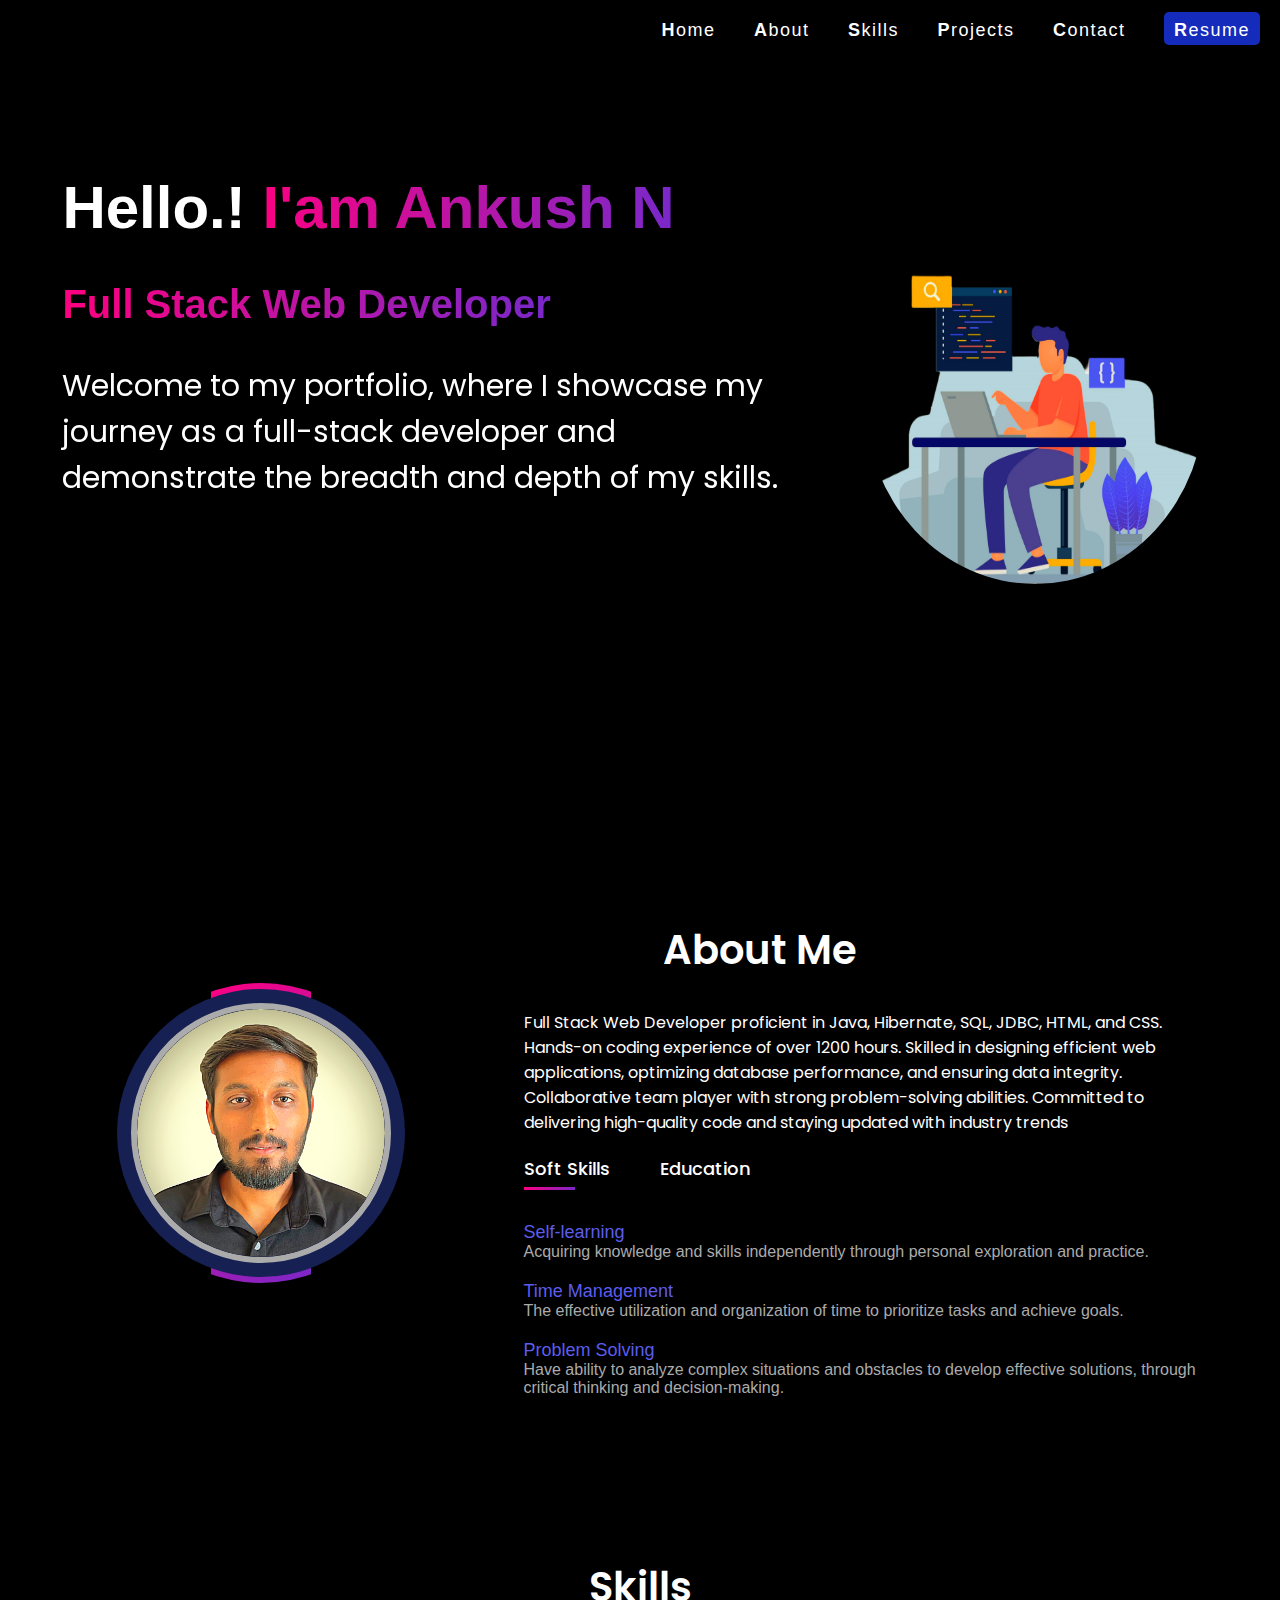
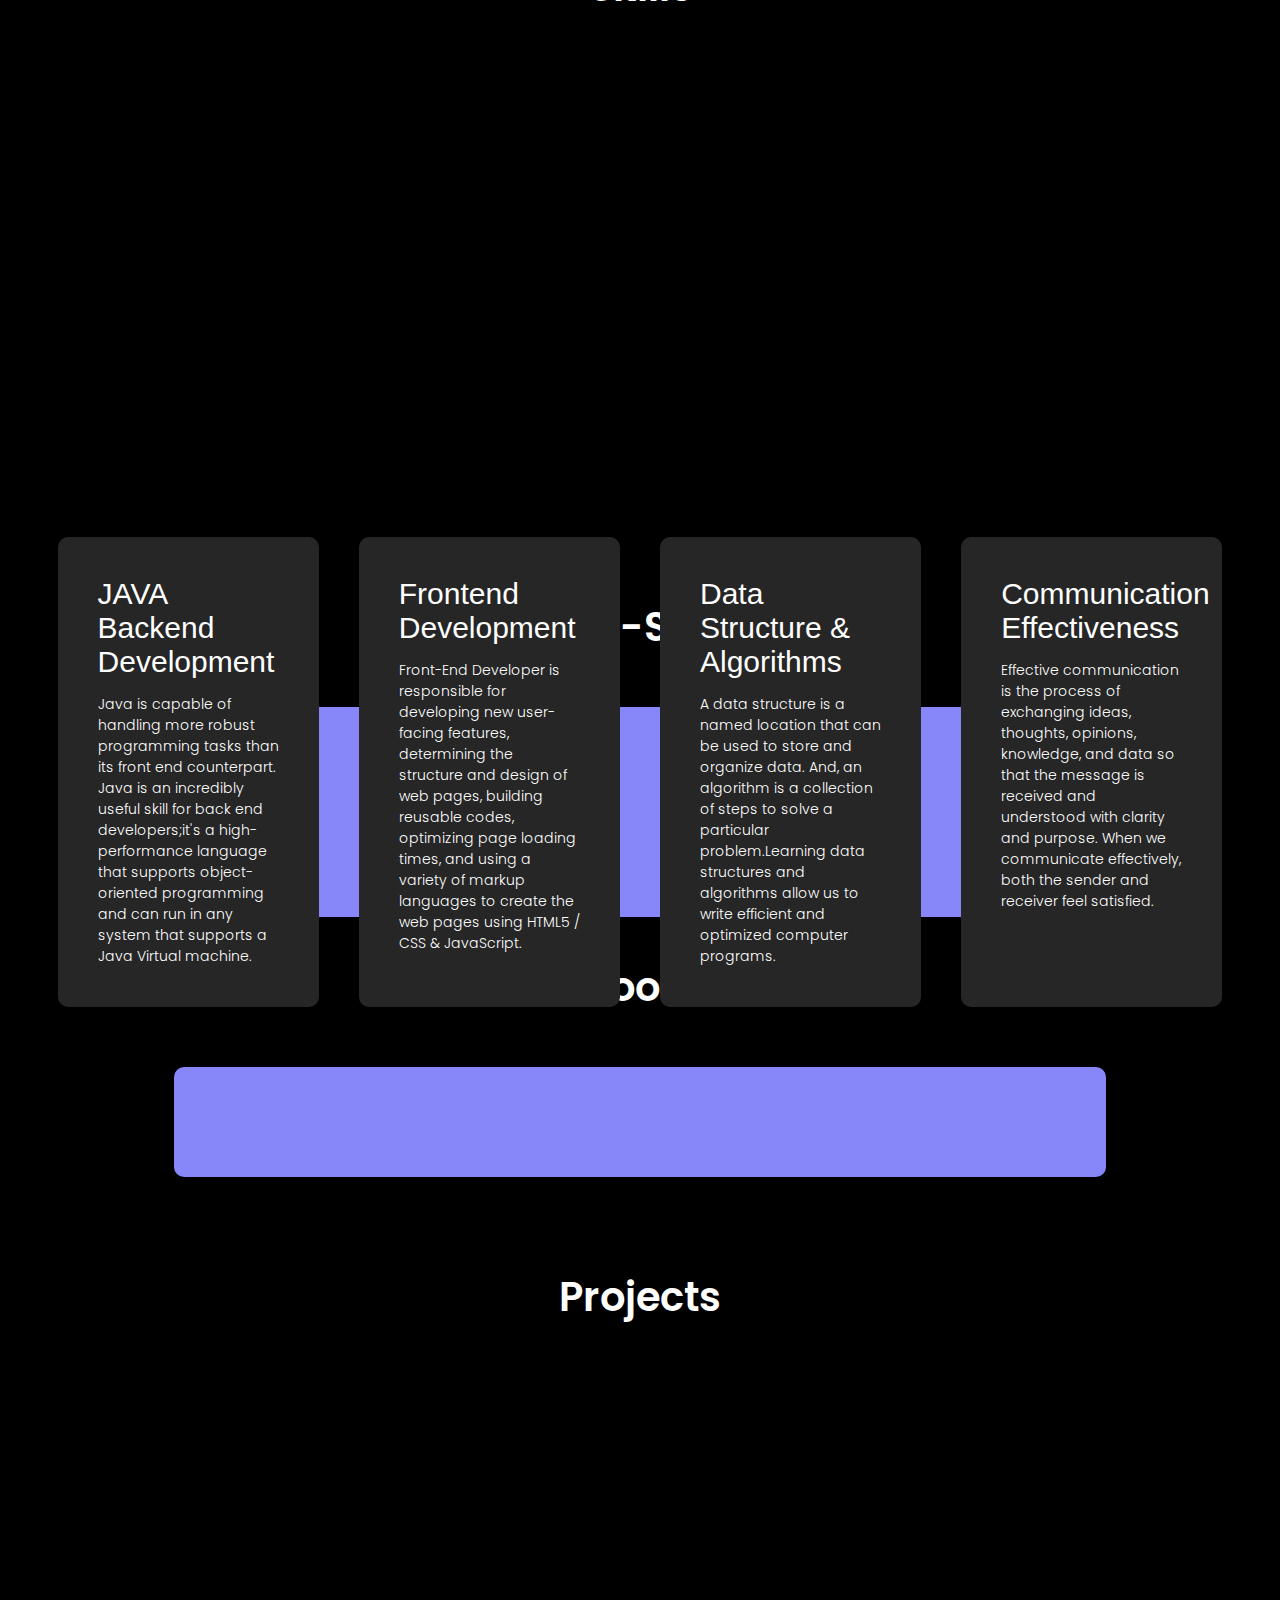
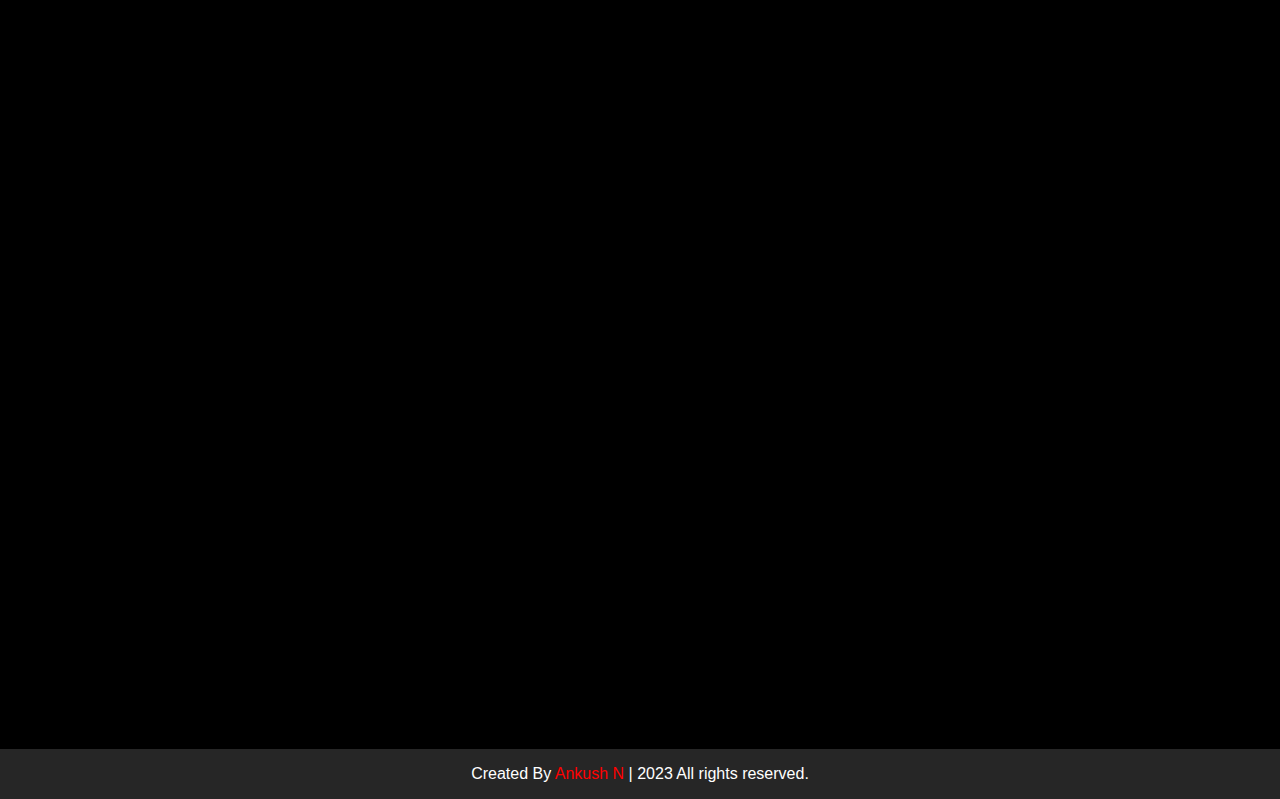
==== index.html @ 5909d205 "added some new projects" ====
<!DOCTYPE html>
<html lang="en">
  <head>
    <meta charset="UTF-8" />
    <meta http-equiv="X-UA-Compatible" content="IE=edge" />
    <meta name="viewport" content="width=device-width, initial-scale=1.0" />
    <link rel="stylesheet" href="index.css" />
    <link rel="stylesheet" href="https://unpkg.com/aos@next/dist/aos.css" />
    <link
      href="https://fonts.googleapis.com/css?family=Poppins"
      rel="stylesheet"
    />
    <link rel="icon" href="./images/portfolio-logo.jpeg" type="image/x-icon" />
    <link
      rel="stylesheet"
      href="https://cdnjs.cloudflare.com/ajax/libs/font-awesome/6.4.0/css/all.min.css"
      integrity="sha512-iecdLmaskl7CVkqkXNQ/ZH/XLlvWZOJyj7Yy7tcenmpD1ypASozpmT/E0iPtmFIB46ZmdtAc9eNBvH0H/ZpiBw=="
      crossorigin="anonymous"
      referrerpolicy="no-referrer"
    />
    <link
      rel="stylesheet"
      href="https://unpkg.com/github-calendar@latest/dist/github-calendar-responsive.css"
    />
    <script src="https://unpkg.com/typed.js@2.0.16/dist/typed.umd.js"></script>
    <script src="./index.js"></script>
    <!-- <link rel="stylesheet" href="./cccs.css" /> -->
    <title>Ankush_Portfolio</title>
  </head>
  <body>
    <!-- <div id=""> -->
    <nav id="nav-menu">
      <div class="container1">
        <h1><span class="autotype"></span></h1>
      </div>
      <ul id="sidemenu">
        <li class="nav-link home">
          <a href="#home" onclick="closemenu()"
            >Home<i class="fa-solid fa-house"></i
          ></a>
        </li>
        <li class="nav-link about">
          <a href="#about-1" onclick="closemenu()"
            >About<i class="fa-solid fa-id-card"></i
          ></a>
        </li>
        <li class="nav-link skills">
          <a href="#skills-1" onclick="closemenu()"
            >Skills<i class="fa-solid fa-graduation-cap"></i
          ></a>
        </li>
        <li class="nav-link projects">
          <a href="#projects" onclick="closemenu()"
            >Projects<i class="fa-brands fa-stack-overflow"></i
          ></a>
        </li>
        <li class="nav-link contact">
          <a href="#contact" onclick="closemenu()"
            >Contact<i class="fa-solid fa-circle-user"></i
          ></a>
        </li>
        <li id="nav-link resume">
          <a
            class="nav-link resume"
            id="resume-link-1"
            href="./images/Ankush-N-Resume.pdf"
            target="_blank"
            download="Ankush-N-Resume.pdf"
            onclick="resume()"
            >Resume</a
          >
        </li>
        <i class="fa-solid fa-xmark" onclick="closemenu()"></i>
      </ul>
      <i class="fa-solid fa-bars" onclick="openmenu()"></i>
    </nav>
    <!-- </div> -->

    <!-- ------------------------------ Home Section ------------------------ -->

    <div id="home">
      <!-- user-detail-name -->
      <div id="user-detail-intro1" data-aos="fade-in">
        <h1>
          <span id="hr">Hello.!</span
          ><span id="user-detail-name"> I'am Ankush N</span> <br />
          <span class="name1">Full Stack Web Developer</span>
        </h1>
        <p>
          Welcome to my portfolio, where I showcase my journey as a full-stack
          developer and demonstrate the breadth and depth of my skills.
        </p>
        <!-- <p>
          As a full-stack developer, I have honed my abilities in both front-end
          and back-end technologies, allowing me to create comprehensive and
          seamless web applications. Through this portfolio, I aim to provide
          you with a glimpse into my world of coding, problem-solving, and
          creating innovative solutions.
        </p> -->
      </div>
      <div id="intro-image">
        <img class="home-img" src="/images/My project-1.jpg" alt="" />
      </div>
    </div>

    <!-- ----------------------------------------About --------------------------------------- -->

    <div id="about" class="about section">
      <h1 id="display" class="sub-title">About me</h1>
      <div class="container" id="about-1">
        <div class="row">
          <div class="about-col-1">
            <!-- <img class="home-image" src="./images/profile-image.png" alt="" /> -->
            <div class="home-image">
              <div class="content">
                <img
                  class="home-image"
                  src="./images/profile-image.png"
                  alt=""
                />
                <a
                  id="resume-link-1"
                  target="_blank"
                  href="./images/Ankush-N-Resume.pdf"
                  >View Resume</a
                >
                <a
                  id="resume-link-2"
                  href="./images/Ankush-N-Resume.pdf"
                  download="Ankush-N-Resume"
                  >Download Resume</a
                >
              </div>
            </div>
          </div>
          <div class="about-col-2">
            <h1 id="user-detail-intro1" class="sub-title">About Me</h1>
            <p id="user-detail-intro">
              Full Stack Web Developer proficient in Java, Hibernate, SQL, JDBC,
              HTML, and CSS. Hands-on coding experience of over 1200 hours.
              Skilled in designing efficient web applications, optimizing
              database performance, and ensuring data integrity. Collaborative
              team player with strong problem-solving abilities. Committed to
              delivering high-quality code and staying updated with industry
              trends
            </p>
            <div class="tab-titles">
              <p class="tab-links active-link" onclick="opentab('skills1')">
                Soft Skills
              </p>
              <p class="tab-links" onclick="opentab('education')">Education</p>
            </div>
            <div class="tab-contents active-tab" id="skills1">
              <ul>
                <li>
                  <span>Self-learning <br /></span>Acquiring knowledge and
                  skills independently through personal exploration and
                  practice.
                </li>
                <li>
                  <span>Time Management <br /></span>The effective utilization
                  and organization of time to prioritize tasks and achieve
                  goals.
                </li>
                <li>
                  <span>Problem Solving <br /></span>Have ability to analyze
                  complex situations and obstacles to develop effective
                  solutions, through critical thinking and decision-making.
                </li>
              </ul>
            </div>
            <div class="tab-contents" id="education">
              <ul>
                <li>
                  <span
                    >Full stack web Development
                    <span id="alter">(Full Time)</span><br
                  /></span>
                  Masai School, Bengaluru<br />
                  10/2022 – 08/2023
                </li>
                <li>
                  <span
                    >Bachelor of Mechanical Engineering
                    <span id="alter">(BE)</span><br
                  /></span>
                  DR. Ambedkar Institute of Technology <br />
                  07/2017 – 07/2021
                </li>
                <li>
                  <span>Pre-University Course <br /></span>
                  Jain Pre-University College <br />
                  05/2015 – 04/2017
                </li>
              </ul>
            </div>
          </div>
        </div>
      </div>
    </div>

    <!-- ------------------------------ skills ---------------------------------------------------- -->

    <div id="skills1">
      <div class="container">
        <h1 class="sub-title" id="sub-title">Skills</h1>
        <div class="skills-list">
          <div id="tansform-div" data-aos="slide-up">
            <i class="fa-brands fa-java"></i>
            <h2>JAVA Backend Development</h2>
            <p>
              Java is capable of handling more robust programming tasks than its
              front end counterpart. Java is an incredibly useful skill for back
              end developers;it's a high-performance language that supports
              object-oriented programming and can run in any system that
              supports a Java Virtual machine.
            </p>
          </div>
          <div id="tansform-div" data-aos="slide-up">
            <i class="fa-solid fa-code"></i>
            <h2>Frontend Development</h2>
            <p>
              Front-End Developer is responsible for developing new user-facing
              features, determining the structure and design of web pages,
              building reusable codes, optimizing page loading times, and using
              a variety of markup languages to create the web pages using HTML5
              / CSS & JavaScript.
            </p>
          </div>
          <div id="tansform-div" data-aos="slide-up">
            <i class="fa-solid fa-cubes"></i>
            <h2>Data Structure & Algorithms</h2>
            <p>
              A data structure is a named location that can be used to store and
              organize data. And, an algorithm is a collection of steps to solve
              a particular problem.Learning data structures and algorithms allow
              us to write efficient and optimized computer programs.
            </p>
          </div>
          <div id="tansform-div" data-aos="slide-up">
            <i class="fa-solid fa-face-smile-beam"></i>
            <h2>Communication <br />Effectiveness</h2>
            <p>
              Effective communication is the process of exchanging ideas,
              thoughts, opinions, knowledge, and data so that the message is
              received and understood with clarity and purpose. When we
              communicate effectively, both the sender and receiver feel
              satisfied.
            </p>
          </div>
        </div>
      </div>
    </div>

    <div class="container" style="margin-bottom: 10px" id="skills-1">
      <h1 class="sub-title" id="sub-title">Tech-Stack</h1>
      <div id="skills">
        <div class="skills-card" data-aos="zoom-in">
          <img class="skills-card-img" src="./images/java.png" alt="" />
          <p class="skills-card-name">JAVA</p>
        </div>
        <div class="skills-card" data-aos="zoom-in">
          <img
            class="skills-card-img"
            src="./images/icons8-spring-boot-48.png"
            alt=""
          />
          <p class="skills-card-name">SPRING BOOT</p>
        </div>
        <div class="skills-card" data-aos="zoom-in">
          <img class="skills-card-img" src="./images/mysql.jpeg" alt="" />
          <p class="skills-card-name">MY SQL</p>
        </div>
        <div class="skills-card" data-aos="zoom-in">
          <img
            class="skills-card-img"
            src="./images/JUnit & Mockito.jpeg"
            alt=""
          />
          <p class="skills-card-name">JUnit & Mockito</p>
        </div>
        <div class="skills-card" data-aos="zoom-in">
          <img class="skills-card-img" src="./images/hibernate.jpeg" alt="" />
          <p class="skills-card-name">HIBERNATE</p>
        </div>
        <div class="skills-card" data-aos="zoom-in">
          <img class="skills-card-img" src="./images/html.png" alt="" />
          <p class="skills-card-name">HTML</p>
        </div>
        <div class="skills-card" data-aos="zoom-in">
          <img class="skills-card-img" src="./images/css.png" alt="" />
          <p class="skills-card-name">CSS</p>
        </div>
        <div class="skills-card" data-aos="zoom-in">
          <img class="skills-card-img" src="./images/java-script.png" alt="" />
          <p class="skills-card-name">JavaScript</p>
        </div>
        <div class="skills-card" data-aos="zoom-in">
          <img class="skills-card-img" src="./images/jdbc image.jpeg" alt="" />
          <p class="skills-card-name">JDBC</p>
        </div>
        <div class="skills-card" data-aos="zoom-in">
          <img class="skills-card-img" src="./images/JPA logo.jpeg" alt="" />
          <p class="skills-card-name">JPA</p>
        </div>
      </div>

      <h1 class="sub-title" id="sub-title">Tools</h1>
      <div id="skills">
        <div class="skills-card" data-aos="zoom-in">
          <img class="skills-card-img" src="./images/eclips.jpeg" alt="" />
          <p class="skills-card-name">ECLIPS</p>
        </div>
        <div class="skills-card" data-aos="zoom-in">
          <img class="skills-card-img" src="./images/git.jpeg" alt="" />
          <p class="skills-card-name">GIT</p>
        </div>
        <div class="skills-card" data-aos="zoom-in">
          <img
            class="skills-card-img"
            src="./images/springToolSuit.jpeg"
            alt=""
          />
          <p class="skills-card-name">SPRING TOOLSUIT</p>
        </div>
        <div class="skills-card" data-aos="zoom-in">
          <img class="skills-card-img" src="./images/post-man.jpeg" alt="" />
          <p class="skills-card-name">POST MAN</p>
        </div>
        <div class="skills-card" data-aos="zoom-in">
          <img
            class="skills-card-img"
            src="./images/vs code logo.jpeg"
            alt=""
          />
          <p class="skills-card-name">VS CODE</p>
        </div>
      </div>
      <!-- ------------------------------- projects ------------------------------------- -->
      <!-- zoom-in-up -->
      <div id="projects">
        <h1 class="sub-title" id="sub-title">Projects</h1>
        <div class="container">
          <div class="projects-list">
            <div class="project-card" data-aos="zoom-in-up">
              <img
                data-aos="slide-right"
                src="./images/presiousStone.jpg"
                alt=""
              />
              <div class="layer">
                <h3 class="project-title">PreciousStone (clone)</h3>
                <p class="project-description">
                  This project is an E-Commerce website with essential features
                  such as CRUD (Create, Read, Update, Delete) operations,product
                  browsing, searching, sorting, cart management, admin panel,
                  and checkout process. The website will provide a user-friendly
                  interface for customers to browse and purchase products while
                  allowing administrators to manage the inventory and customer
                  orders.
                </p>
                <div class="project-tech-stack">HTML | CSS | JAVASCRIPT</div>
                <div>
                  <a
                    href="https://github.com/Ankush-Nmurthy/nostalgic-adjustment-4013"
                    target="_blank"
                    class="project-github-link"
                    alt
                    ><i id="icons" class="fa-brands fa-github"></i
                  ></a>
                  <a
                    href="https://654c6dd54cf701338e0f5335--flourishing-treacle-feb1c3.netlify.app/"
                    target="_blank"
                    class="project-deployed-link"
                    ><i id="icons" class="fa-solid fa-link"></i
                  ></a>
                </div>
              </div>
            </div>
            <!-- <div class="project-card" data-aos="zoom-in-up">
              <img
                data-aos="slide-left"
                src="./images/My project-1.jpg"
                alt=""
              />
              <div class="layer">
                <h3 class="project-title">Brookstone.com (clone)</h3>
                <p class="project-description">
                  This project is an E-Commerce website with essential features
                  such as CRUD (Create, Read, Update, Delete) operations,product
                  browsing, searching, sorting, cart management, admin panel,
                  and checkout process. The website will provide a user-friendly
                  interface for customers to browse and purchase products while
                  allowing administrators to manage the inventory and customer
                  orders.
                </p>
                <div class="project-tech-stack">HTML | CSS | JAVASCRIPT</div>
                <div>
                  <a
                    href="https://github.com/Ankush-Nmurthy/nostalgic-adjustment-4013"
                    target="_blank"
                    class="project-github-link"
                    ><i id="icons" class="fa-brands fa-github"></i
                  ></a>
                  <a
                    href="https://statuesque-semifreddo-91e95a.netlify.app/"
                    target="_blank"
                    class="project-deployed-link"
                    ><i id="icons" class="fa-solid fa-link"></i
                  ></a>
                </div>
              </div>
            </div> -->
            <div class="project-card" data-aos="zoom-in-up">
              <img data-aos="slide-right" src="./images/MegaMart.png" alt="" />
              <div class="layer">
                <h3 class="project-title">Mega Mart (clone)</h3>
                <p class="project-description">
                  E-Commerce website with essential features such as CRUD
                  (Create, Read, Update, Delete), JSON server operations,product
                  browsing, searching, sorting, cart management, admin panel,
                  checkout process, Payment page, interface for customers to
                  browse and purchase products. Administrators can manage the
                  inventory and customer orders.
                </p>
                <div class="project-tech-stack">
                  HTML | CSS | JAVASCRIPT | JSON server
                </div>
                <div>
                  <a
                    href="https://github.com/Ankush-Nmurthy/nostalgic-adjustment-4013"
                    target="_blank"
                    class="project-github-link"
                    ><i id="icons" class="fa-brands fa-github"></i
                  ></a>
                  <a
                    href="https://makeshift-protest-7826.netlify.app/"
                    target="_blank"
                    class="project-deployed-link"
                    ><i id="icons" class="fa-solid fa-link"></i
                  ></a>
                </div>
              </div>
            </div>
            <div class="project-card" data-aos="zoom-in-up">
              <img
                data-aos="slide-left"
                src="./images/bus reservation system logo.png"
                alt=""
              />
              <div class="layer">
                <h3 class="project-title">Bus Reservation System</h3>
                <p class="project-description">
                  This console-based project streamlines route management for
                  administrators and empowers customers to buy and cancel their
                  bus tickets. Additionally, it features wallet management
                  functionality, providing users with an efficient and secure
                  way to handle their payments and transactions.
                </p>
                <div class="project-tech-stack">JAVA | STS | FILE</div>
                <div class="icons">
                  <a
                    href="https://github.com/Ankush-Nmurthy/peppy-office-9632/tree/main/peppy_office_9634"
                    target="_blank"
                    class="project-github-link"
                    ><i id="icons" class="fa-brands fa-github"></i
                  ></a>
                  <a
                    href="https://drive.google.com/file/d/1FHouzcxPYTjroPYSbN_iGhH8oQptpgiq/view"
                    target="_blank"
                    class="project-deployed-link"
                    ><i id="icons" class="fa-brands fa-youtube"></i>
                  </a>
                </div>
              </div>
            </div>
            <div class="project-card" data-aos="zoom-in-up">
              <img
                data-aos="slide-left"
                src="./images/car rental services logo.jpeg"
                alt=""
              />
              <div class="layer">
                <h3 class="project-title">Car Rental Services</h3>
                <p class="project-description">
                  The Car Rental Service application features two roles: admin
                  and user. Admins can perform CRUD operations on cars, generate
                  detailed reports, while users can easily book and cancel car
                  rentals, and search for available cars based on seating
                  capacity and dates. This user-friendly functionality enhances
                  the overall car rental experience.
                </p>
                <div class="project-tech-stack">
                  JAVA | Maven | Hibernate | JDBC | MySQL
                </div>
                <div class="icons">
                  <a
                    href="https://github.com/Ankush-Nmurthy/Car-Rental-Service"
                    target="_blank"
                    class="project-github-link"
                    ><i id="icons" class="fa-brands fa-github"></i
                  ></a>
                  <a
                    href="https://drive.google.com/file/d/1AZiiIyh8AUMUOQajkiEmCXyMpkEBKYQI/view"
                    target="_blank"
                    class="project-deployed-link"
                    ><i id="icons" class="fa-brands fa-youtube"></i>
                  </a>
                </div>
              </div>
            </div>
            <div class="project-card" data-aos="zoom-in-up">
              <img
                data-aos="slide-left"
                src="./images/grogarder logo.png"
                alt=""
              />
              <div class="layer">
                <h3 class="project-title">Grow Garden</h3>
                <p class="project-description">
                  The GrowGarden Application is a web-based platform designed to
                  facilitate the purchase and management of a wide variety of
                  plants, seeds, and planters. The application provides
                  customers with an intuitive and user-friendly interface to
                  browse through the available products, place orders, and
                  manage their purchases. Additionally, the admin endpoints
                  empowers administrators to efficiently manage products,
                  customers, and overall operations.
                </p>
                <div class="project-tech-stack">
                  JAVA | Spring Boot | MySQL | Spring Data JPA
                </div>
                <div class="icons">
                  <a
                    href="https://github.com/Ankush-Nmurthy/Grow-Garden"
                    target="_blank"
                    class="project-github-link"
                    ><i id="icons" class="fa-brands fa-github"></i
                  ></a>
                  <a
                    href="https://drive.google.com/file/d/1h7yFLEiRHEBZZz71uy30NLR2MIGXSY8w/view"
                    target="_blank"
                    class="project-deployed-link"
                    ><i id="icons" class="fa-brands fa-youtube"></i>
                  </a>
                </div>
              </div>
            </div>
            <div class="project-card" data-aos="zoom-in-up">
              <img
                data-aos="slide-left"
                src="./images/blog sculpture.png"
                alt=""
              />
              <div class="layer">
                <h3 class="project-title">Blog Sculpture</h3>
                <p class="project-description">
                  "Welcome to Blog Sculpture – your all-in-one platform for
                  crafting, managing, and sharing captivating blogs. Designed
                  with a powerful suite of functionalities and a robust tech
                  stack, Blog Sculpture offers an unparalleled blogging
                  experience for both users and administrators.
                </p>
                <div class="project-tech-stack">
                  JAVA | Spring Boot | MySQL | Spring Data JPA | Thymleaf
                </div>
                <div class="icons">
                  <a
                    href="https://github.com/Ankush-Nmurthy/BloggingApplicationWeb/tree/main/BlogApplicationUsingSpringMVC"
                    target="_blank"
                    class="project-github-link"
                    ><i id="icons" class="fa-brands fa-github"></i
                  ></a>
                  <a
                    href="still under development"
                    target="_blank"
                    class="project-deployed-link"
                    ><i id="icons" class="fa-brands fa-youtube"></i>
                  </a>
                </div>
              </div>
            </div>
          </div>
        </div>
      </div>

      <!--  ----------------------git hub calender------------------------ -->
      <div class="react-activity-calendar" data-aos="zoom-in-up">
        <h1 class="sub-title" id="sub-title">DAYS I WORKED</h1>
        <img src="https://ghchart.rshah.org/Ankush-Nmurthy" alt="" />
      </div>

      <h1 class="sub-title" id="sub-title">MY STATISTICS</h1>
      <div data-aos="zoom-in-up">
        <!-- <a href="https://git.io/streak-stats" target="_blank"> -->
        <img
          id="github-streak-stats"
          src="https://github-readme-streak-stats.herokuapp.com?user=Ankush-Nmurthy&theme=dark"
          alt="GitHub Streak"
        />
        <!-- </a>       -->
      </div>
      <div data-aos="zoom-in-up">
        <!-- <img
          id="github-stats-card"
          src="https://github-readme-stats.vercel.app/api?username=Ankush-Nmurthy&show_icons=true&theme=transparent
      "
          alt=""
        /> -->

        <img
          id="github-stats-card"
          alt="'s Github Stats"
          src="https://denvercoder1-github-readme-stats.vercel.app/api/?username=ankush-nmurthy&show_icons=true&include_all_commits=true&count_private=true&theme=react&hide_border=true&bg_color=1F222E&title_color=F85D7F&icon_color=F8D866"
        />
      </div>

      <div id="github-top-langs1" data-aos="fade-up">
        <!-- <a href="https://github.com/anuraghazra/github-readme-stats"> -->
        <img
          id="github-top-langs"
          src="https://github-readme-stats.vercel.app/api/top-langs?username=Ankush-Nmurthy&show_icons=true&locale=en&layout=compact"
          alt="GitHub Streak"
        />
      </div>
    </div>
    <!--  ----------------------------------------- contact ------------------------------- -->

    <div id="contact" data-aos="zoom-in-up">
      <h1 style="text-align: center" class="sub-title">Contact Me</h1>
      <div class="container">
        <div class="row">
          <div class="contact-left">
            <p id="contact-email">
              <i class="fa-solid fa-paper-plane"></i>ankushn566@gmail.com
            </p>
            <p id="contact-phone">
              <i class="fa-solid fa-phone-volume"></i>+91-9353036446
            </p>
            <div class="social-icons">
              <a
                id="contact-github"
                href="https://github.com/Ankush-Nmurthy"
                target="_blank"
                ><i class="fa-brands fa-github"></i
              ></a>
              <a
                id="contact-linkedin"
                href="https://www.linkedin.com/in/ankush-n-a6184721b/"
                target="_blank"
                ><i class="fa-brands fa-linkedin"></i
              ></a>
              <a
                id="contact-email1"
                href="https://mail.google.com/mail/u/0/#inbox?compose=new"
                target="_blank"
                ><i class="fa-solid fa-envelope"></i
              ></a>
            </div>
            <a
              id="resume-link-3"
              href="./images/Ankush-N-Resume.pdf"
              download="Ankush-N-Resume"
              >Download Resume</a
            >
            <a
              id="resume-link-4"
              href="./images/Ankush-N-Resume.pdf"
              target="_blank"
              >View Resume</a
            >
          </div>
          <div class="contact-right">
            <form>
              <input type="text" name="Name" placeholder="Your Name" required />
              <input
                type="email"
                name="email"
                placeholder="Your Email"
                required
              />
              <textarea
                name="Message"
                rows="6"
                cols="10"
                placeholder="Your Message"
              ></textarea>
              <button type="submit">Submit</button>
            </form>
          </div>
        </div>
      </div>
    </div>
    <footer class="copyright">
      <p>
        <span
          >Created By
          <a href="index.html" style="text-decoration: none; color: red"
            >Ankush N</a
          >
          | <span class="far fa-copyright" style="color: blue"></span> 2023 All
          rights reserved.</span
        >
      </p>
    </footer>
  </body>
  <script>
    var typed = new Typed(".autotype", {
      strings: ["Portfolio..", "Welcome.."],
      typeSpeed: 150,
      backSpeed: 150,
      loop: true,
    });

    let sidemenu = document.querySelector("#sidemenu");
    console.log(sidemenu.style);

    function openmenu() {
      sidemenu.style.right = "0px";
    }

    function closemenu() {
      sidemenu.style.right = "-180px";
    }

    function resume() {
      window.open(
        "https://drive.google.com/file/d/1v63vnm89yOOHl5VIHCJhZjP6bzmXsVnf/view?usp=sharing"
      );
    }
  </script>
  <!------------------ animation ------------------>
  <script src="https://unpkg.com/aos@next/dist/aos.js"></script>
  <script>
    AOS.init({
      delay: "1000s",
      offset: 100,
    });
  </script>
  <script>
    const navMenu = document.getElementById("sidemenu");
    const menuIcon = document.querySelector(".fa-bars");

    function openmenu() {
      navMenu.style.right = "0px";
    }

    function closemenu() {
      navMenu.style.right = "-180px";
    }

    document.body.addEventListener("click", function (event) {
      const target = event.target;
      const isMenuOpen = navMenu.style.right === "0px";

      if (!target.closest("#nav-menu") && isMenuOpen) {
        closemenu();
      }
    });

    menuIcon.addEventListener("click", function (event) {
      event.stopPropagation();
    });
  </script>
</html>
---- index.css ----
*{
    margin: 0;
    padding: 0;
    font-family: sans-serif;
    box-sizing: border-box;
}
body{
    background-color: rgb(0, 0, 0);
    transition: none;
}

.container{
    padding: 10px 4.5%;
}

#nav-menu{
    width: 100%;
    position: fixed;
    /* border: 1px solid green; */
    z-index: 5;
    margin-top: 0px;
    top: 0;
    left: 0;
    height: 60px;
    background-color: black;
    padding: 0px 5px;
}

#nav-menu {
    display: flex;
    align-items: center;
    justify-content: space-between;
    flex-wrap: wrap;
}

#nav-menu > ul li{
    display: inline-block;
    list-style: none;
    margin: 10px 15px;
    letter-spacing: 1.5px;
}

.nav-link.resume{
    padding: 8px 10px  5px ;
    color: white;
    background-color: #152bbc;
    border-radius: 5px;
}

#nav-menu > ul li a{
    color: white;
    text-decoration: none;
    font-size: 18px;
    position: relative;
    font-weight: 200px;
}

#navsection{
    /* border: 1px solid red; */
    position: fixed;
    width: 100%;
    background-color: black;
}

.container1{
    width:20%;
    height: auto;
    background-color: black;
    color: white;
    display: flex;
    align-items: center;
    justify-content: start;
}

.container1 h1{
    font-size: 35px;
    font-weight: 200;
    background-image: linear-gradient(43deg,#059fec 0%,#129ec5 46%,#FfCC70 100%);
    background-image: linear-gradient(to left, rgb(121, 40, 202), rgb(255, 0, 128));
    -webkit-background-clip: text;
    color: transparent;
    letter-spacing: 3px;
}

.container1 h1::first-letter{
    font-size: 40px;
    font-weight: bold;
    /* color: aqua; */
}

#nav-menu > ul li::first-letter{
    font-weight: bold;
}

#nav-menu > ul li a::after{
    content: '';
    width: 0;
    height: 3px;
    background:#ff004f;
    position: absolute;
    left: 0;
    bottom: -6px;
    transition: 0.5s;
    transform: scale(1.2);
}

#nav-menu > ul li a:hover:after{
    width: 100%;
}

#nav-menu > ul li a:hover{
    color: aqua;
    background-image: linear-gradient(to left, rgb(121, 40, 202), rgb(255, 0, 128));
    -webkit-background-clip: text;
    color: transparent;
}

.nav-link.resume:hover{
    color: #fafafa;
    background-color: rgb(87, 152, 250);
    transform: scale(1.1);
}

/* .fa-brands,.fa-solid {
    margin-left: 4px;
    color: rgb(135, 135, 249);
} */
ul li i{
    margin-left: 4px;
    color: rgb(135, 135, 249);
}

.fa-solid.fa-xmark{
    display: none;
}

.fa-solid.fa-bars{
    display: none;
}

/* <======================== home ==========================> */
#sub-title{
    text-align: center;
    margin: 40px 0px 40px 0px;
}

#home{
    /* border: 1px solid red; */
    display: flex;
    width: 95%;
    height: 80vh;
    margin: auto;
    margin-top: 40px;
    justify-content: space-around;
    font-size: 30px;
}

#user-detail-intro1,p,h1{
    font-family: "poppins",sans-serif; /*chabge the font style...*/
    margin: auto;
    color: #ffffff;
}

#hr{
    color:white
}
#intro-image{
    width: 35%;
    display: flex;
    justify-content: center;
    /* border: 1px solid red; */
    align-items: center;
}

#intro-image > img{   
    /* border: 1px solid red; */
    width: 80%;
    height: 23rem;
    margin: auto;
    border-radius: 50%;
}

#user-detail-intro1{
    height: auto;
    width: 60%;
    margin-top: 10%;
}

#user-detail-intro1 > h1{
    margin-bottom: 3%;
    color:rgb(85, 73, 73);
    font-size: 60px;
}

#user-detail-name{
    background-image: linear-gradient(to left, rgb(121, 40, 202), rgb(255, 0, 128));
    -webkit-background-clip: text;
    color: transparent;
}
.name1{
    background-image: linear-gradient(to left, rgb(121, 40, 202), rgb(255, 0, 128));
    -webkit-background-clip: text;
    color: transparent;
    font-size: 40px;
}


/* ---------------------------------------- About ------------------------------------ */

#display{
    display: none;
}

#about{
    /* border: 1px solid red; */
    padding: 80px 0;
    margin: auto;
    color: #ababab;
}

.row{
    display: flex;
    justify-content: space-between;
    flex-wrap: wrap;
}

.about-col-1{
    flex-basis: 35%;
    /* border: 1px solid red; */
    align-items: center;
    display: flex;
    justify-content: center;
}

.about-col-2{
    width: 60%;
    /* border: 1px solid red; */
}
.about-col-2 .sub-title{
    padding-bottom: 30px;
}

.sub-title{
    font-size: 40px;
    font-weight: 600;
    color: #fff;
}

.tab-titles{
    display: flex;
    margin: 20px 0 40px;
}
.tab-links{
    margin-right: 50px;
    margin-left: 0px;
    font-size: 18px;
    font-weight: 500;
    cursor: pointer;
    position: relative;
    display: inline;
}

.tab-links::after{
    content: '';
    width: 0;
    height: 3px;
    background: linear-gradient(315deg,rgb(121, 40, 202), rgb(255, 0, 128));
    position: absolute;
    left:0px;
    bottom: -8px;
    transition: 0.5s;
}

.tab-links.active-link::after{
    width: 60%;
}

.tab-contents ul li{
    list-style: none;
    margin: 20px 0px;
    font-size: 16px;
}

.tab-contents ul li span{
    /* padding:3px 0px; */
    color: rgb(92, 92, 237);
    font-size: 18px;
}

.tab-contents{
    display: none;
}

.tab-contents.active-tab{
    display: block;
}

.home-image{
   position: relative;
   width: 300px;
   height: 300px;
   background: rgba(0, 0, 0, 0.5);
   border-radius: 50%;
   overflow: hidden;
}

.home-image::before{
    content: '';
    position: absolute;
    inset: -5px 100px;
    background: linear-gradient(315deg,rgb(121, 40, 202), rgb(255, 0, 128));
    transition: 0.5s;
    animation: animate 4s linear infinite;
}


.home-image:hover::before{
    inset: -20px 0px;
}

@keyframes animate {
    0%{
        transform: rotate(0deg);
    }
    100%{
        transform: rotate(360deg);
    }
}

.home-image::after{
    content: '';
    position: absolute;
    inset: 6px;
    background: #162052;
    border-radius: 50%;
    z-index: 1;
    overflow: hidden;
}

.content{
    position: absolute;
    inset: 20px;
    border: 6px solid ;
    z-index: 3;
    border-radius: 50%;
    overflow: hidden;
    display: flex;
    justify-content: center;
    align-items: center;
    flex-direction: column;
}

.content img{
    position: absolute;
    top: 0;
    left: 0;
    width: 100%;
    height: 100%;
    object-fit: cover;
    transition: 0.5s;
    pointer-events: none;
} 

.home-image:hover .content img{
    opacity: 0;
    background-color: rgba(0, 0, 0, 0.5);
}

.content a{
    padding: 10px 30px;
    margin: 10px;
    text-decoration: none;
    color: white;
    background-color: rgb(87, 152, 250);;
    border-radius: 10px;
}

/* -------------------------------------  skills --------------------------- */

.skills-list{
    display: grid;
    grid-template-columns: repeat(auto-fit,minmax(250px,1fr));
    grid-gap:40px;
    margin-top:50px;
}

.skills-list #tansform-div{
    background-color: #262626;
    padding: 40px;
    font-size: 14px;
    font-weight: 300;
    border-radius: 10px;
    transition: background 0.5s, transform 0.5s;
}

.skills-list #tansform-div i{ 
    font-size: 50px;
    margin-bottom: 30px;
}

.skills-list #tansform-div h2{
    font-size: 30px;
    font-weight: 500;
    margin-bottom: 15px;
    color: white;
}

.skills-list #tansform-div:hover{
    color: #fafafa;
    animation: liveColor 5s infinite;
    transform: translateY(-10px);
}

@keyframes liveColor {
    0%   { background-color: rgb(135, 135, 249)}
    50%  { background-color: rgba(55, 55, 237, 0.879)}
    100% { background-color: rgb(135, 135, 249)}
}

#skills{
    width: 80%;
    background-color : rgb(135, 135, 249);
    border-radius: 10px;
    margin: auto;
    display: grid;
    grid-template-columns: repeat(5,1fr);
    margin-top: 50px;
    animation: liveColor 5s infinite;
}
.skills-card{
    width: 80%;
    padding: 10px;
    margin: auto;
    margin-top: 20px;
    margin-bottom: 20px;
    border-radius: 10px;
    display: flex;
    justify-content: space-between;
    background-color: white;
}

.skills-card-img{
    display: block;
    width: 40px;
    height: 40px;
    background-color: white;
    margin: auto;
}
.skills-card > p{
    margin-left: 10px;
    color: black;
}

#skills1 i{
    color: white;
}

/* ------------------------- projects --------------------- */
#projects{
    padding: 50px 0px;
}

.projects-list{
    grid-gap:40px;
    margin-top:50px;
}

.project-card{
    border-radius: 10px;
    display: flex;
    height: 380px;
    margin-top: 100px;
    justify-content: space-evenly;
    padding: 20px;
    background:linear-gradient(rgba(0,0,0,0.6),#ff004f);
}

.project-card:nth-child(1){
    margin-top: 100px;
}

.project-card img{
    width: 50%;
    height: auto;
    border-radius: 10px;
    display: block;
    box-shadow: rgb(38, 57, 77) 0px 20px 30px -10px;
}

.layer{
    width: 45%;
    border-radius: 10px;
    display: flex;
    align-items: center;
    justify-content: center;
    flex-direction: column;
    text-align: center;
    color: white;
}

#icons{
    color: #ff004f;
    text-decoration: none;
    font-size: 18px;
    line-height: 40px;
    background: white;
    width: 40px;
    height: 40px;
    border-radius: 50%;
    text-align: center;
    margin-top: 10px;
    margin-bottom: 20px;
}
/* ------------------------------contact--------------------- */

.contact-left{
    flex-basis: 35%;
}

.contact-right{
    flex-basis: 60%;
}
.contact-left p{
    margin-top: 30px;
}

.contact-left p i{
    color: rgb(135, 135, 249);
    margin-right: 15px;
    font-size: 25px;
}

.social-icons{
    margin-top: 30px;
}

.social-icons i{
    text-decoration: none;
    font-size: 30px;
    margin-right: 15px;
    color: #ababab;
    display: inline-block;
    transition: transform 0.5s;
}

.social-icons i:hover{
    color: rgb(135, 135, 249);
    transform: translateY(-5px);
}

#resume-link-3, #resume-link-4{
    margin-top: 20px;
    display: inline-block;
    text-decoration: none;
    padding: 10px;
    background-color: blue;
    border-radius: 10px;
    color: white;
}

#resume-link-3:hover, #resume-link-4:hover{
    background-color: rgb(135, 135, 249);
}

#contact{
    margin-top: 40px;
    width: 100%;
    height: 80vh;
    /* display: flex; */
    /* align-items: center; */
    /* justify-content: center; */
}
.contact-right form{
    width: 100%;
}

form input, form textarea{
    width: 100%;
    border: 0;
    outline: none;
    background: #262626;
    padding: 15px;
    margin: 15px 0px;
    color: #fff;
    font-size: 18px;
    border-radius: 6px;
}

form button{
    padding: 14px 60px;
    font-size: 18px;
    margin-top: 20px;
    cursor: pointer;
    background-color: #ff004f;
    border-radius: 10px;
}
.copyright{
    /* border: 1px solid red; */
    width: 100%;
    margin: auto;
    margin-top: 20px;
    height: 50px;
    display: flex;
    background: #262626;
}

.copyright p{
    text-align: center;
}


/* -------------------------git hub calender------------------------- */
.react-activity-calendar{
    width: 80%;
    margin: auto;
}
.react-activity-calendar img{
    width: 100%;
}

/* ------------------------------- git hub stats1---------------------- */
#github-streak-stats{
    width: 60%;
    margin: auto;
    /* border:1px solid red; */
}
#github-streak-stats img{
    display: block;
    margin: auto;
}

/* --------------------------------- git hub stats2---------------------------------  */

#github-stats-card{
    width: 60%;
    margin: auto;
    /* border:1px solid red; */
    margin-top: 30px;
    margin-bottom: 30px;
}

#github-stats-card img{
    display: block;
    margin: auto;
}

/* --------------------- git hub language card -------------------------- */

#github-top-langs1{
    width: 60%;
    margin: auto;
    /* border:1px solid red; */
    margin-top: 30px;
    margin-bottom: 30px;
}

#github-top-langs{
    width: 100%;
    display: block;
    margin: auto;
}
/* ---------------------------------------- css for small screen --------------------------------------------- */
/* Mobile screens */
@media only screen and (max-width:600px) {


    /* common */
    .sub-title{
        font-size: 30px;
        text-align: center;
        margin-top: 20px;
        /* border: 1px solid red; */
    }

    /* ---------------------- nav-bar ----------------------- */

    .autotype{
        font-size: 20px;
    }
    .container1 h1::first-letter{
        font-size: 20px;
    }
    .fa-solid.fa-xmark, .fa-solid.fa-bars{
        display: block;
        font-size: large;
        color: #fff;
    }
    nav ul{
        background: linear-gradient(to bottom, rgb(135, 135, 249), rgb(255, 255, 255));
        position: fixed;
        top: 0;
        right: -180px;
        width: 180px;
        height: 100vh;
        padding-top:50px;
        z-index: 5;
        transition: right 0.5s;
        /* border: 1px solid red; */
    }
    ul li i{
        color:white;
    }
    
    nav ul li{
        display: block;
        margin: 25px;
        font-size: 10px;
        /* border: 1px solid red; */
    }

    nav ul .fa-solid.fa-xmark{
        position: absolute;
        top: 25px;
        left: 15px;
        cursor: pointer;
        font-size: 20px;
    }

    #nav-menu > nav ul li a:hover:after{
        width: 70%;
    }

    #nav-menu > nav ul li::first-letter{
        font-weight: normal;
    }

    /* ------------------------ skills ---------------------- */
    .name1{
        font-size: 15px;
    }

    #user-detail-intro1{
        width: 80%;
        margin-bottom: 10px;
    }
    #user-detail-intro1 h1{
        font-size: 30px;
        text-align: center;
    }

    #home{
        flex-direction: column;
        height: 60vh;
        align-items: center;
    }
    #intro-image{
        margin-top: 0px;
        margin-bottom: 50px;
        width: 70%;
    }


    #user-detail-intro1 p{
        font-size: 12px;
        text-align: center;
    }

    #intro-image > img{
        display: flex;
        align-items: center;
        justify-content: center;
        width: 40%;
        /* border: 1px solid red; */
    }

    #intro-image > img{
        width: 80%;
        height: auto;
        margin-top: 30px;
    }

    /* ------------------------ About ---------------------- */
    #display{
        display: block;
        margin-bottom: 20px;
        margin-top: 0px;
    }
    
    .about-col-2 h1{
        display: none;
    }

    .row{
        display: flex;
        flex-direction: column;
        justify-content: center;
        flex-wrap: wrap;
    }
    #about{
        padding: 50px 0px 20px 0px;
    }

    .about-col-2{
        width: 100%;
        margin: auto;
    }

    .about-col-2 p{
        text-align: center;
    }
    .about-col-1{
        width: 300px;
        height: 300px;
        margin: auto;
        margin-bottom: 30px;
    }

    .about-col-1 a{
        font-size: 12px;
    }
    /* -------------------------- tech- stacks --------------- */
    #skills{
        grid-template-columns: repeat(2,1fr);

    }

    .skills-card-img{
        width: 30%;
        height: 80%;
    }
    
    .skills-card-name{
        font-size: 10px;
        justify-content: space-around;
    }

    /* --------------------------- git hub items ---------------- */
    #github-streak-stats{
        width: 60%;
        display: flex;
        justify-content: center;
        align-items: center
    }
    #github-streak-stats > img{
        width: 100%;
        display: block;
        margin: auto;
        /* border: 1px solid red; */
    }
    #github-stats-card{
        width: 60%;
        display: flex;
        justify-content: center;
        align-items: center
    }

    #github-stats-card > img{
        width: 100%;
        display: block;
        margin: auto;
        /* border: 1px solid red; */
    }

    #github-top-langs{
        width: 60%;
        display: flex;
        justify-content: center;
        align-items: center
    }

    #github-top-langs > img{
        width: 100%;
        display: block;
        margin: auto;
    }
     /* ------------------------projects-------------------------- */
    .layer{
        font-size: 12px;
    }

    #contact{
        height: 60vh;
        /* display: flex; */
        align-items: center;
        justify-content: center;
    }

    .project-card p{
        font-size: 10px;
    }

    #contact{
        /* border: 1px solid red; */
        height: 90vh;
    }

}




  /* Tablet screens */
@media only screen and (min-width: 650px) and (max-width: 800px) {
        /* common */
        .sub-title{
            font-size: 30px;
            text-align: center;
            margin-top: 20px;
        }

        /* --------------------------- home section -------------------------- */
        #home > #user-detail-intro1 h1{
            font-size: 50px;
        }
        /* ---------------------- nav-bar ----------------------- */
    
        .autotype{
            font-size: 20px;
        }
        .container1 h1::first-letter{
            font-size: 20px;
        }
        .fa-solid.fa-xmark, .fa-solid.fa-bars{
            display: block;
            font-size: large;
            color: #fff;
        }
        nav ul{
            background: linear-gradient(to bottom, rgb(135, 135, 249), rgb(255, 255, 255));
            position: fixed;
            top: 0;
            right: -180px;
            width: 180px;
            height: 100vh;
            padding-top:50px;
            z-index: 2;
            transition: right 0.5s;
            /* border: 1px solid red; */
        }
        ul li i{
            color:white;
        }
        
        nav ul li{
            display: block;
            margin: 25px;
            font-size: 10px;
            /* border: 1px solid red; */
        }
    
        nav ul .fa-solid.fa-xmark{
            position: absolute;
            top: 25px;
            left: 15px;
            cursor: pointer;
            font-size: 20px;
        }
    
        #nav-menu > nav ul li a:hover:after{
            width: 70%;
        }
    
        #nav-menu > nav ul li::first-letter{
            font-weight: normal;
        } 

        /* ------------------------------About section -----------------  */
        .row > div{
            width: 100%;
        }

        .about-col-1{
            display: block;
            margin: auto;
            margin-bottom: 30px;
        }

        .about-col-2 h1{
            display: none;
        }

        #display{
            display: block;
            margin-bottom: 20px;
        }

        .about-col-2{
            padding: 15px;
        }
    /* ------------------------ skills ---------------------- */
    /* #skills{
        display: none;
    } */

    .name1{
        font-size: 45px;
    }

    #user-detail-intro1{
        width: 80%;
    }
    #user-detail-intro1 h1{
        font-size: 60px;
        text-align: center;
    }

    #home{
        flex-direction: column;
        height: 60vh;
        align-items: center;
    }

    #user-detail-intro1 p{
        font-size: 20px;
        text-align: center;
    }

    #intro-image{
        margin-top: 20px;
        margin-bottom: 50px;
    }
    #intro-image > img{
        width: 90%;
        height: auto;
        margin-top: 30px;
    }

    /* -------------------------- tech- stacks --------------- */
    #skills{
         grid-template-columns: repeat(3,1fr);
    
    }
    
    #skills-card-img{
        width: 40%;
    }
        
    .skills-card-name{
         font-size: 10px;
    }

    /* ------------------------projects-------------------------- */
    .layer{
        font-size: 12px;
    }

    #contact{
        height: 50vh;
        /* border: 1px solid red; */
    }

}

/* ------------------------stats------------------- */
#github-contributions {
    display: flex;
    flex-wrap: wrap;
    justify-content: center;
    /* border: 1px solid red; */
  }
  
  .contribution-rect {
    width: 10px;
    height: 10px;
    margin: 1px;
  }

      /* --------------------------- git hub items ---------------- */
    #github-streak-stats{
        width: 60%;
        display: flex;
        justify-content: center;
        align-items: center
    }
    #github-streak-stats > img{
        width: 100%;
        display: block;
        margin: auto;
        /* border: 1px solid red; */
    }
    #github-stats-card{
        width: 60%;
        display: flex;
        justify-content: center;
        align-items: center
    }

    #github-stats-card > img{
        width: 100%;
        display: block;
        margin: auto;
        /* border: 1px solid red; */
    }

    #github-top-langs{
        width: 60%;
        display: flex;
        justify-content: center;
        align-items: center
    }

    #github-top-langs > img{
        width: 100%;
        display: block;
        margin: auto;
        /* border: 1px solid red; */
    }
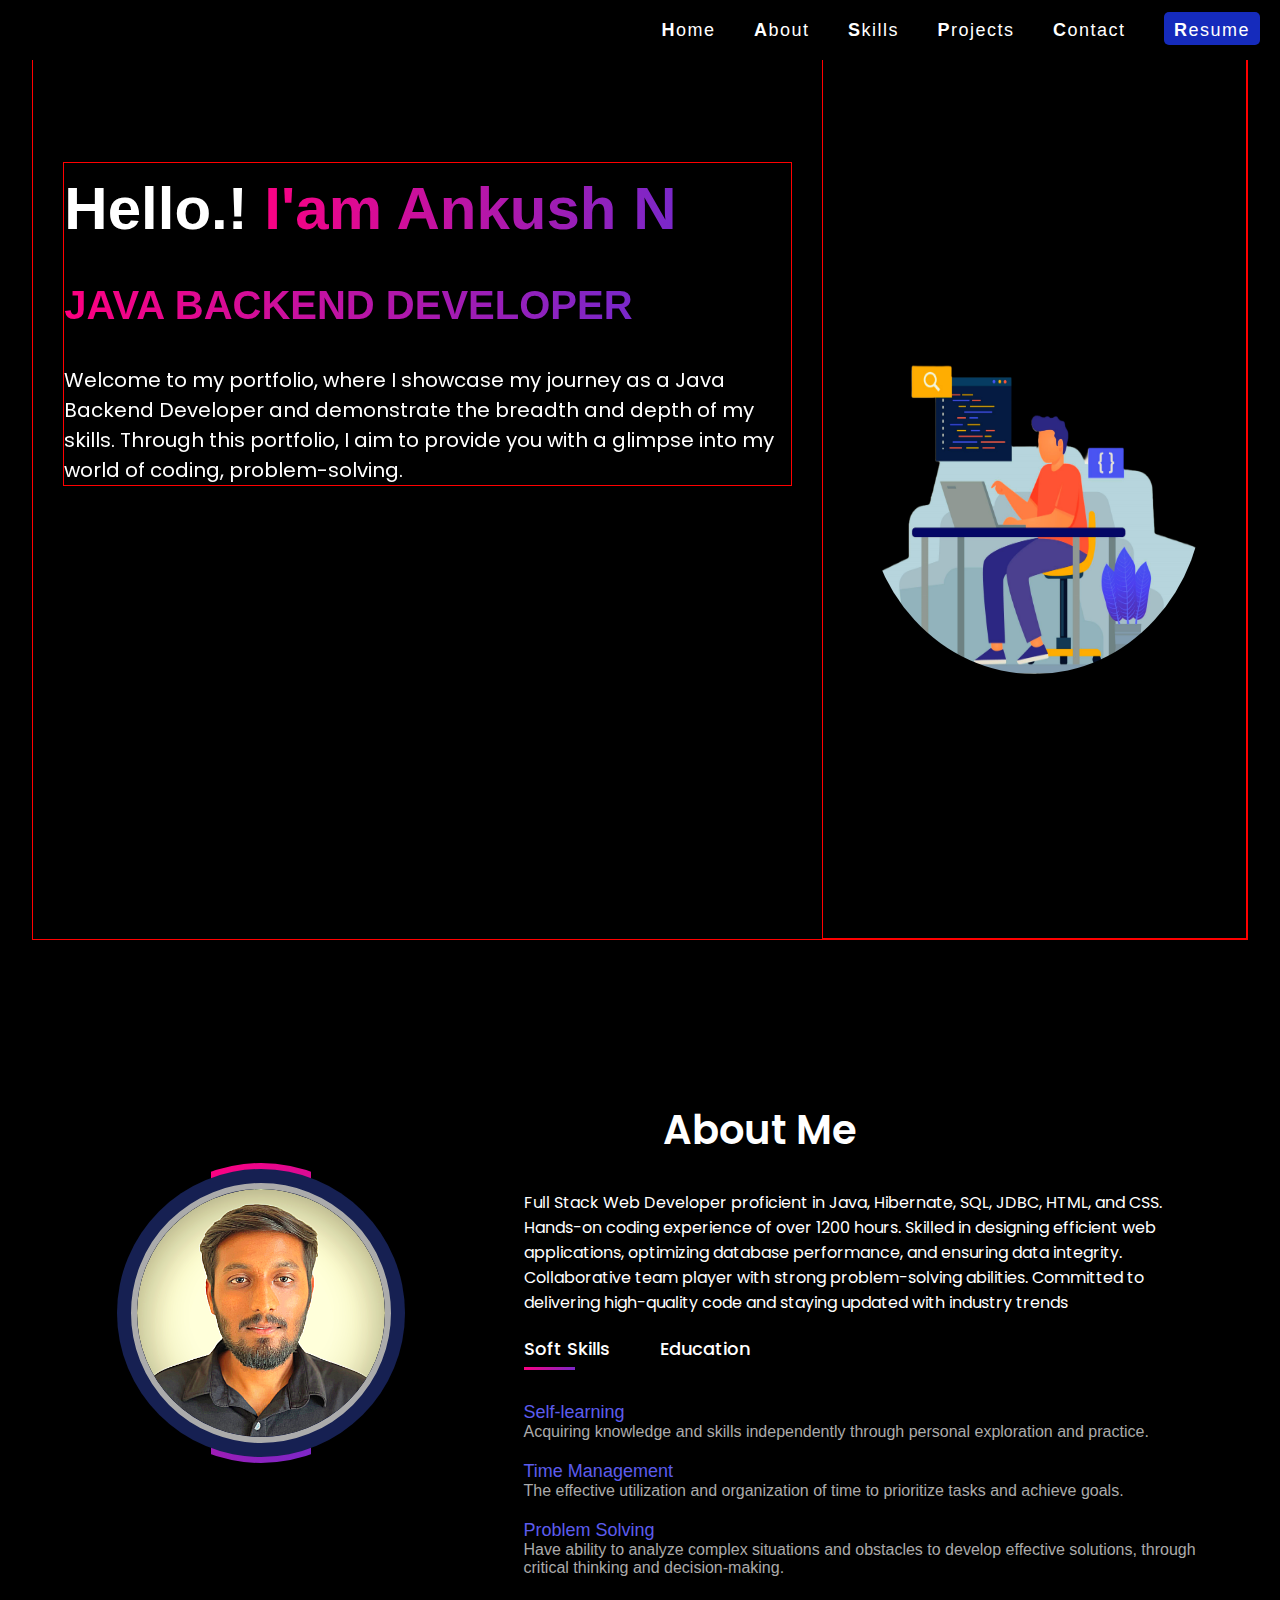
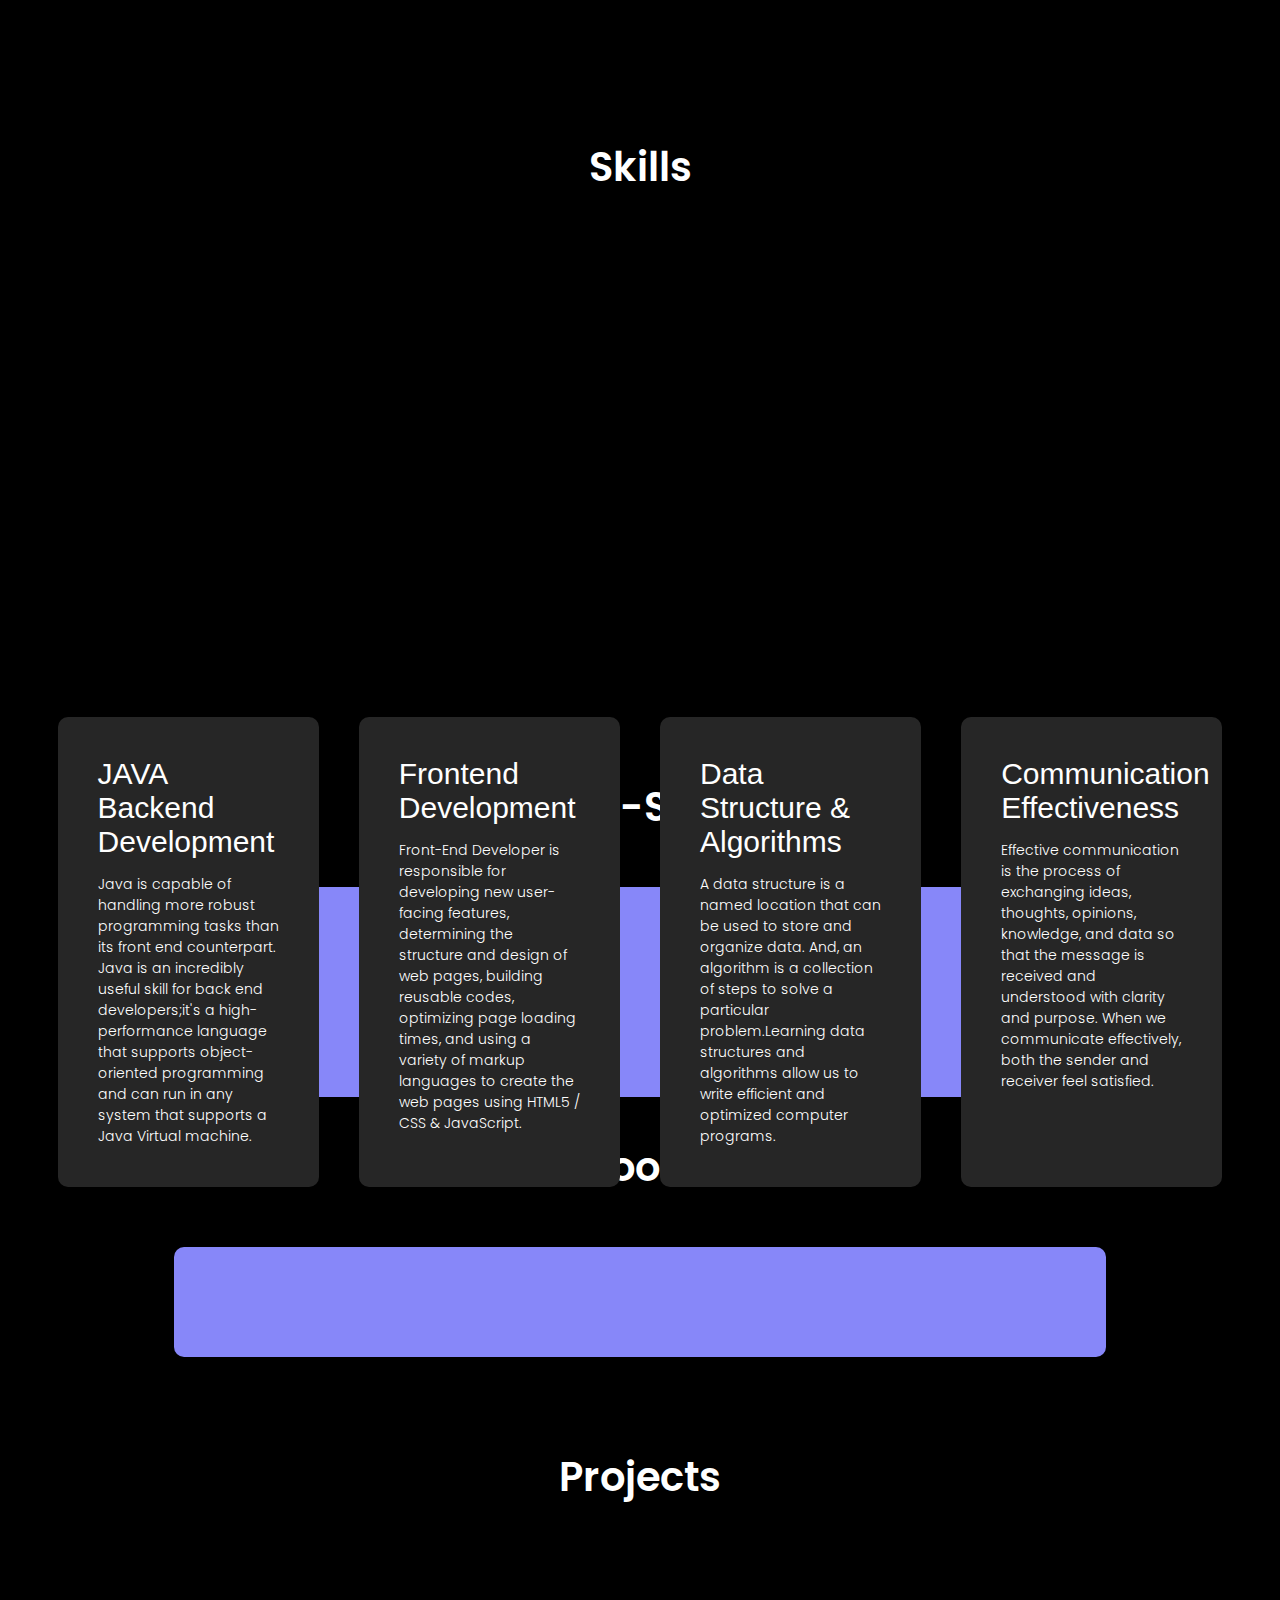
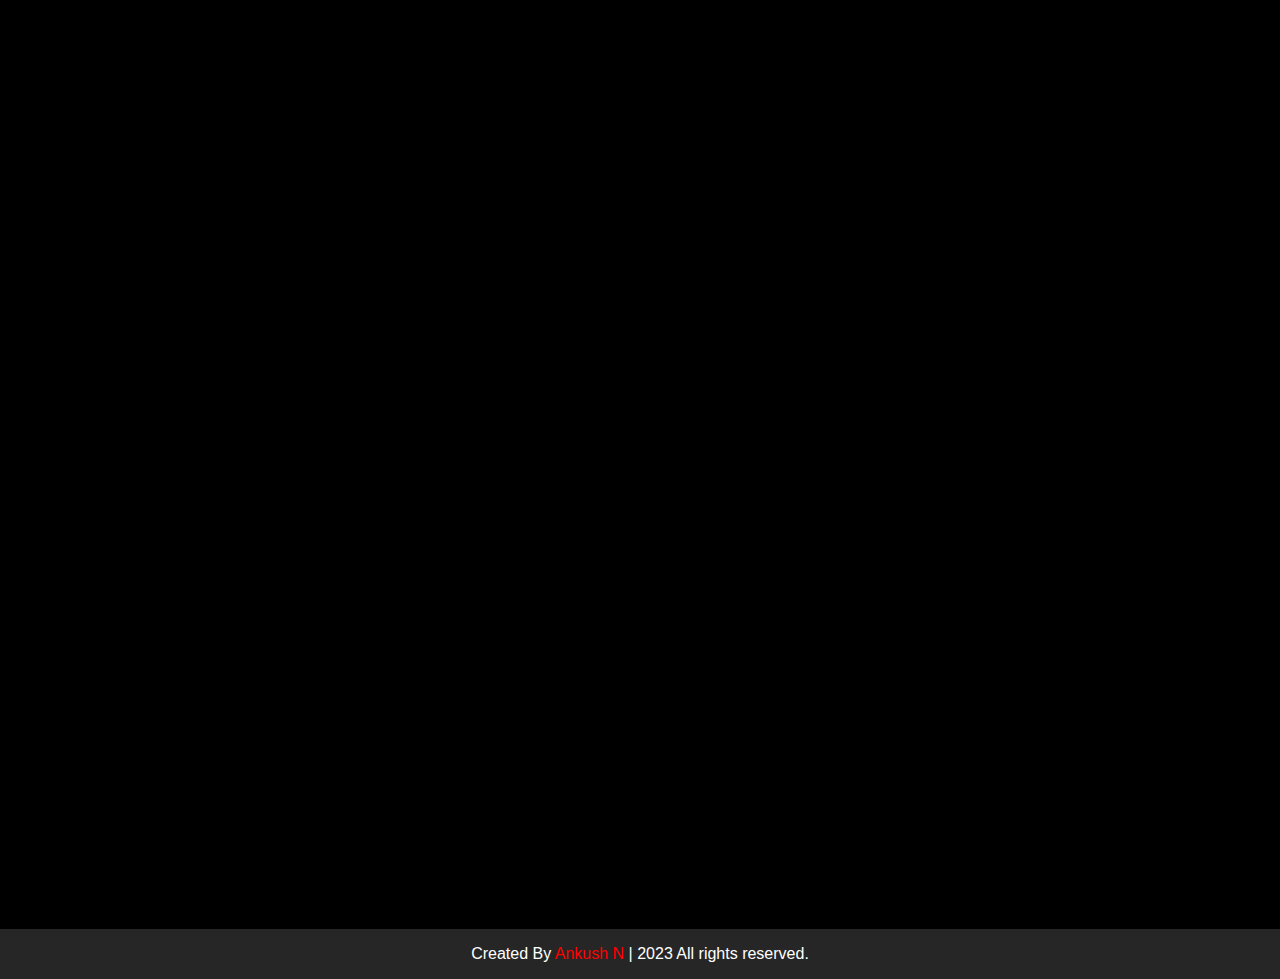
==== commit 777dad00: "profile info updated" ====
--- a/index.html
+++ b/index.html
@@ -78,27 +78,26 @@
 
     <!-- ------------------------------ Home Section ------------------------ -->
 
-    <div id="home">
+    <div id="home" style="border: 1px solid red">
       <!-- user-detail-name -->
-      <div id="user-detail-intro1" data-aos="fade-in">
+      <div
+        id="user-detail-intro1"
+        data-aos="fade-in"
+        style="border: 1px solid red"
+      >
         <h1>
           <span id="hr">Hello.!</span
           ><span id="user-detail-name"> I'am Ankush N</span> <br />
-          <span class="name1">Full Stack Web Developer</span>
+          <span class="name1">JAVA BACKEND DEVELOPER</span>
         </h1>
-        <p>
-          Welcome to my portfolio, where I showcase my journey as a full-stack
-          developer and demonstrate the breadth and depth of my skills.
+        <p style="font-size: 20px">
+          Welcome to my portfolio, where I showcase my journey as a Java Backend
+          Developer and demonstrate the breadth and depth of my skills. Through
+          this portfolio, I aim to provide you with a glimpse into my world of
+          coding, problem-solving.
         </p>
-        <!-- <p>
-          As a full-stack developer, I have honed my abilities in both front-end
-          and back-end technologies, allowing me to create comprehensive and
-          seamless web applications. Through this portfolio, I aim to provide
-          you with a glimpse into my world of coding, problem-solving, and
-          creating innovative solutions.
-        </p> -->
-      </div>
-      <div id="intro-image">
+      </div>
+      <div id="intro-image" style="border: 1px solid red">
         <img class="home-img" src="/images/My project-1.jpg" alt="" />
       </div>
     </div>
@@ -344,164 +343,31 @@
           <div class="projects-list">
             <div class="project-card" data-aos="zoom-in-up">
               <img
-                data-aos="slide-right"
-                src="./images/presiousStone.jpg"
+                data-aos="slide-left"
+                src="./images/blog sculpture.png"
                 alt=""
               />
               <div class="layer">
-                <h3 class="project-title">PreciousStone (clone)</h3>
+                <h3 class="project-title">Blog Sculpture</h3>
                 <p class="project-description">
-                  This project is an E-Commerce website with essential features
-                  such as CRUD (Create, Read, Update, Delete) operations,product
-                  browsing, searching, sorting, cart management, admin panel,
-                  and checkout process. The website will provide a user-friendly
-                  interface for customers to browse and purchase products while
-                  allowing administrators to manage the inventory and customer
-                  orders.
+                  "Welcome to Blog Sculpture – your all-in-one platform for
+                  crafting, managing, and sharing captivating blogs. Designed
+                  with a powerful suite of functionalities and a robust tech
+                  stack, Blog Sculpture offers an unparalleled blogging
+                  experience for both users and administrators.
                 </p>
-                <div class="project-tech-stack">HTML | CSS | JAVASCRIPT</div>
-                <div>
-                  <a
-                    href="https://github.com/Ankush-Nmurthy/nostalgic-adjustment-4013"
-                    target="_blank"
-                    class="project-github-link"
-                    alt
-                    ><i id="icons" class="fa-brands fa-github"></i
-                  ></a>
-                  <a
-                    href="https://654c6dd54cf701338e0f5335--flourishing-treacle-feb1c3.netlify.app/"
-                    target="_blank"
-                    class="project-deployed-link"
-                    ><i id="icons" class="fa-solid fa-link"></i
-                  ></a>
-                </div>
-              </div>
-            </div>
-            <!-- <div class="project-card" data-aos="zoom-in-up">
-              <img
-                data-aos="slide-left"
-                src="./images/My project-1.jpg"
-                alt=""
-              />
-              <div class="layer">
-                <h3 class="project-title">Brookstone.com (clone)</h3>
-                <p class="project-description">
-                  This project is an E-Commerce website with essential features
-                  such as CRUD (Create, Read, Update, Delete) operations,product
-                  browsing, searching, sorting, cart management, admin panel,
-                  and checkout process. The website will provide a user-friendly
-                  interface for customers to browse and purchase products while
-                  allowing administrators to manage the inventory and customer
-                  orders.
-                </p>
-                <div class="project-tech-stack">HTML | CSS | JAVASCRIPT</div>
-                <div>
-                  <a
-                    href="https://github.com/Ankush-Nmurthy/nostalgic-adjustment-4013"
+                <div class="project-tech-stack">
+                  JAVA | Spring Boot | MySQL | Spring Data JPA | Thymleaf
+                </div>
+                <div class="icons">
+                  <a
+                    href="https://github.com/Ankush-Nmurthy/BloggingApplicationWeb/tree/main/BlogApplicationUsingSpringMVC"
                     target="_blank"
                     class="project-github-link"
                     ><i id="icons" class="fa-brands fa-github"></i
                   ></a>
                   <a
-                    href="https://statuesque-semifreddo-91e95a.netlify.app/"
-                    target="_blank"
-                    class="project-deployed-link"
-                    ><i id="icons" class="fa-solid fa-link"></i
-                  ></a>
-                </div>
-              </div>
-            </div> -->
-            <div class="project-card" data-aos="zoom-in-up">
-              <img data-aos="slide-right" src="./images/MegaMart.png" alt="" />
-              <div class="layer">
-                <h3 class="project-title">Mega Mart (clone)</h3>
-                <p class="project-description">
-                  E-Commerce website with essential features such as CRUD
-                  (Create, Read, Update, Delete), JSON server operations,product
-                  browsing, searching, sorting, cart management, admin panel,
-                  checkout process, Payment page, interface for customers to
-                  browse and purchase products. Administrators can manage the
-                  inventory and customer orders.
-                </p>
-                <div class="project-tech-stack">
-                  HTML | CSS | JAVASCRIPT | JSON server
-                </div>
-                <div>
-                  <a
-                    href="https://github.com/Ankush-Nmurthy/nostalgic-adjustment-4013"
-                    target="_blank"
-                    class="project-github-link"
-                    ><i id="icons" class="fa-brands fa-github"></i
-                  ></a>
-                  <a
-                    href="https://makeshift-protest-7826.netlify.app/"
-                    target="_blank"
-                    class="project-deployed-link"
-                    ><i id="icons" class="fa-solid fa-link"></i
-                  ></a>
-                </div>
-              </div>
-            </div>
-            <div class="project-card" data-aos="zoom-in-up">
-              <img
-                data-aos="slide-left"
-                src="./images/bus reservation system logo.png"
-                alt=""
-              />
-              <div class="layer">
-                <h3 class="project-title">Bus Reservation System</h3>
-                <p class="project-description">
-                  This console-based project streamlines route management for
-                  administrators and empowers customers to buy and cancel their
-                  bus tickets. Additionally, it features wallet management
-                  functionality, providing users with an efficient and secure
-                  way to handle their payments and transactions.
-                </p>
-                <div class="project-tech-stack">JAVA | STS | FILE</div>
-                <div class="icons">
-                  <a
-                    href="https://github.com/Ankush-Nmurthy/peppy-office-9632/tree/main/peppy_office_9634"
-                    target="_blank"
-                    class="project-github-link"
-                    ><i id="icons" class="fa-brands fa-github"></i
-                  ></a>
-                  <a
-                    href="https://drive.google.com/file/d/1FHouzcxPYTjroPYSbN_iGhH8oQptpgiq/view"
-                    target="_blank"
-                    class="project-deployed-link"
-                    ><i id="icons" class="fa-brands fa-youtube"></i>
-                  </a>
-                </div>
-              </div>
-            </div>
-            <div class="project-card" data-aos="zoom-in-up">
-              <img
-                data-aos="slide-left"
-                src="./images/car rental services logo.jpeg"
-                alt=""
-              />
-              <div class="layer">
-                <h3 class="project-title">Car Rental Services</h3>
-                <p class="project-description">
-                  The Car Rental Service application features two roles: admin
-                  and user. Admins can perform CRUD operations on cars, generate
-                  detailed reports, while users can easily book and cancel car
-                  rentals, and search for available cars based on seating
-                  capacity and dates. This user-friendly functionality enhances
-                  the overall car rental experience.
-                </p>
-                <div class="project-tech-stack">
-                  JAVA | Maven | Hibernate | JDBC | MySQL
-                </div>
-                <div class="icons">
-                  <a
-                    href="https://github.com/Ankush-Nmurthy/Car-Rental-Service"
-                    target="_blank"
-                    class="project-github-link"
-                    ><i id="icons" class="fa-brands fa-github"></i
-                  ></a>
-                  <a
-                    href="https://drive.google.com/file/d/1AZiiIyh8AUMUOQajkiEmCXyMpkEBKYQI/view"
+                    href="https://drive.google.com/file/d/1GhHUmoxF7rLov0k2FFt3Yl5fR1AEqFmP/view"
                     target="_blank"
                     class="project-deployed-link"
                     ><i id="icons" class="fa-brands fa-youtube"></i>
@@ -549,34 +415,168 @@
             <div class="project-card" data-aos="zoom-in-up">
               <img
                 data-aos="slide-left"
-                src="./images/blog sculpture.png"
+                src="./images/car rental services logo.jpeg"
                 alt=""
               />
               <div class="layer">
-                <h3 class="project-title">Blog Sculpture</h3>
+                <h3 class="project-title">Car Rental Services</h3>
                 <p class="project-description">
-                  "Welcome to Blog Sculpture – your all-in-one platform for
-                  crafting, managing, and sharing captivating blogs. Designed
-                  with a powerful suite of functionalities and a robust tech
-                  stack, Blog Sculpture offers an unparalleled blogging
-                  experience for both users and administrators.
+                  The Car Rental Service application features two roles: admin
+                  and user. Admins can perform CRUD operations on cars, generate
+                  detailed reports, while users can easily book and cancel car
+                  rentals, and search for available cars based on seating
+                  capacity and dates. This user-friendly functionality enhances
+                  the overall car rental experience.
                 </p>
                 <div class="project-tech-stack">
-                  JAVA | Spring Boot | MySQL | Spring Data JPA | Thymleaf
+                  JAVA | Maven | Hibernate | JDBC | MySQL
                 </div>
                 <div class="icons">
                   <a
-                    href="https://github.com/Ankush-Nmurthy/BloggingApplicationWeb/tree/main/BlogApplicationUsingSpringMVC"
+                    href="https://github.com/Ankush-Nmurthy/Car-Rental-Service"
                     target="_blank"
                     class="project-github-link"
                     ><i id="icons" class="fa-brands fa-github"></i
                   ></a>
                   <a
-                    href="still under development"
+                    href="https://drive.google.com/file/d/1AZiiIyh8AUMUOQajkiEmCXyMpkEBKYQI/view"
                     target="_blank"
                     class="project-deployed-link"
                     ><i id="icons" class="fa-brands fa-youtube"></i>
                   </a>
+                </div>
+              </div>
+            </div>
+            <div class="project-card" data-aos="zoom-in-up">
+              <img
+                data-aos="slide-left"
+                src="./images/bus reservation system logo.png"
+                alt=""
+              />
+              <div class="layer">
+                <h3 class="project-title">Bus Reservation System</h3>
+                <p class="project-description">
+                  This console-based project streamlines route management for
+                  administrators and empowers customers to buy and cancel their
+                  bus tickets. Additionally, it features wallet management
+                  functionality, providing users with an efficient and secure
+                  way to handle their payments and transactions.
+                </p>
+                <div class="project-tech-stack">JAVA | STS | FILE</div>
+                <div class="icons">
+                  <a
+                    href="https://github.com/Ankush-Nmurthy/peppy-office-9632/tree/main/peppy_office_9634"
+                    target="_blank"
+                    class="project-github-link"
+                    ><i id="icons" class="fa-brands fa-github"></i
+                  ></a>
+                  <a
+                    href="https://drive.google.com/file/d/1FHouzcxPYTjroPYSbN_iGhH8oQptpgiq/view"
+                    target="_blank"
+                    class="project-deployed-link"
+                    ><i id="icons" class="fa-brands fa-youtube"></i>
+                  </a>
+                </div>
+              </div>
+            </div>
+            <div class="project-card" data-aos="zoom-in-up">
+              <img data-aos="slide-right" src="./images/MegaMart.png" alt="" />
+              <div class="layer">
+                <h3 class="project-title">Mega Mart (clone)</h3>
+                <p class="project-description">
+                  E-Commerce website with essential features such as CRUD
+                  (Create, Read, Update, Delete), JSON server operations,product
+                  browsing, searching, sorting, cart management, admin panel,
+                  checkout process, Payment page, interface for customers to
+                  browse and purchase products. Administrators can manage the
+                  inventory and customer orders.
+                </p>
+                <div class="project-tech-stack">
+                  HTML | CSS | JAVASCRIPT | JSON server
+                </div>
+                <div>
+                  <a
+                    href="https://github.com/Ankush-Nmurthy/nostalgic-adjustment-4013"
+                    target="_blank"
+                    class="project-github-link"
+                    ><i id="icons" class="fa-brands fa-github"></i
+                  ></a>
+                  <a
+                    href="https://makeshift-protest-7826.netlify.app/"
+                    target="_blank"
+                    class="project-deployed-link"
+                    ><i id="icons" class="fa-solid fa-link"></i
+                  ></a>
+                </div>
+              </div>
+            </div>
+            <!-- <div class="project-card" data-aos="zoom-in-up">
+              <img
+                data-aos="slide-right"
+                src="./images/presiousStone.jpg"
+                alt=""
+              />
+              <div class="layer">
+                <h3 class="project-title">PreciousStone (clone)</h3>
+                <p class="project-description">
+                  This project is an E-Commerce website with essential features
+                  such as CRUD (Create, Read, Update, Delete) operations,product
+                  browsing, searching, sorting, cart management, admin panel,
+                  and checkout process. The website will provide a user-friendly
+                  interface for customers to browse and purchase products while
+                  allowing administrators to manage the inventory and customer
+                  orders.
+                </p>
+                <div class="project-tech-stack">HTML | CSS | JAVASCRIPT</div>
+                <div>
+                  <a
+                    href="https://github.com/Ankush-Nmurthy/nostalgic-adjustment-4013"
+                    target="_blank"
+                    class="project-github-link"
+                    alt
+                    ><i id="icons" class="fa-brands fa-github"></i
+                  ></a>
+                  <a
+                    href="https://654c6dd54cf701338e0f5335--flourishing-treacle-feb1c3.netlify.app/"
+                    target="_blank"
+                    class="project-deployed-link"
+                    ><i id="icons" class="fa-solid fa-link"></i
+                  ></a>
+                </div>
+              </div>
+            </div> -->
+            <div class="project-card" data-aos="zoom-in-up">
+              <img
+                data-aos="slide-right"
+                src="./images/presiousStone.jpg"
+                alt=""
+              />
+              <div class="layer">
+                <h3 class="project-title">PreciousStone (clone)</h3>
+                <p class="project-description">
+                  This project is an E-Commerce website with essential features
+                  such as CRUD (Create, Read, Update, Delete) operations,product
+                  browsing, searching, sorting, cart management, admin panel,
+                  and checkout process. The website will provide a user-friendly
+                  interface for customers to browse and purchase products while
+                  allowing administrators to manage the inventory and customer
+                  orders.
+                </p>
+                <div class="project-tech-stack">HTML | CSS | JAVASCRIPT</div>
+                <div>
+                  <a
+                    href="https://github.com/Ankush-Nmurthy/nostalgic-adjustment-4013"
+                    target="_blank"
+                    class="project-github-link"
+                    alt
+                    ><i id="icons" class="fa-brands fa-github"></i
+                  ></a>
+                  <a
+                    href="https://654c6dd54cf701338e0f5335--flourishing-treacle-feb1c3.netlify.app/"
+                    target="_blank"
+                    class="project-deployed-link"
+                    ><i id="icons" class="fa-solid fa-link"></i
+                  ></a>
                 </div>
               </div>
             </div>
--- a/index.css
+++ b/index.css
@@ -148,7 +148,7 @@
     /* border: 1px solid red; */
     display: flex;
     width: 95%;
-    height: 80vh;
+    height: 100vh;
     margin: auto;
     margin-top: 40px;
     justify-content: space-around;
@@ -740,7 +740,7 @@
 
     #home{
         flex-direction: column;
-        height: 60vh;
+        height: auto;
         align-items: center;
     }
     #intro-image{
@@ -996,7 +996,7 @@
 
     #home{
         flex-direction: column;
-        height: 60vh;
+        height: auto;
         align-items: center;
     }
 
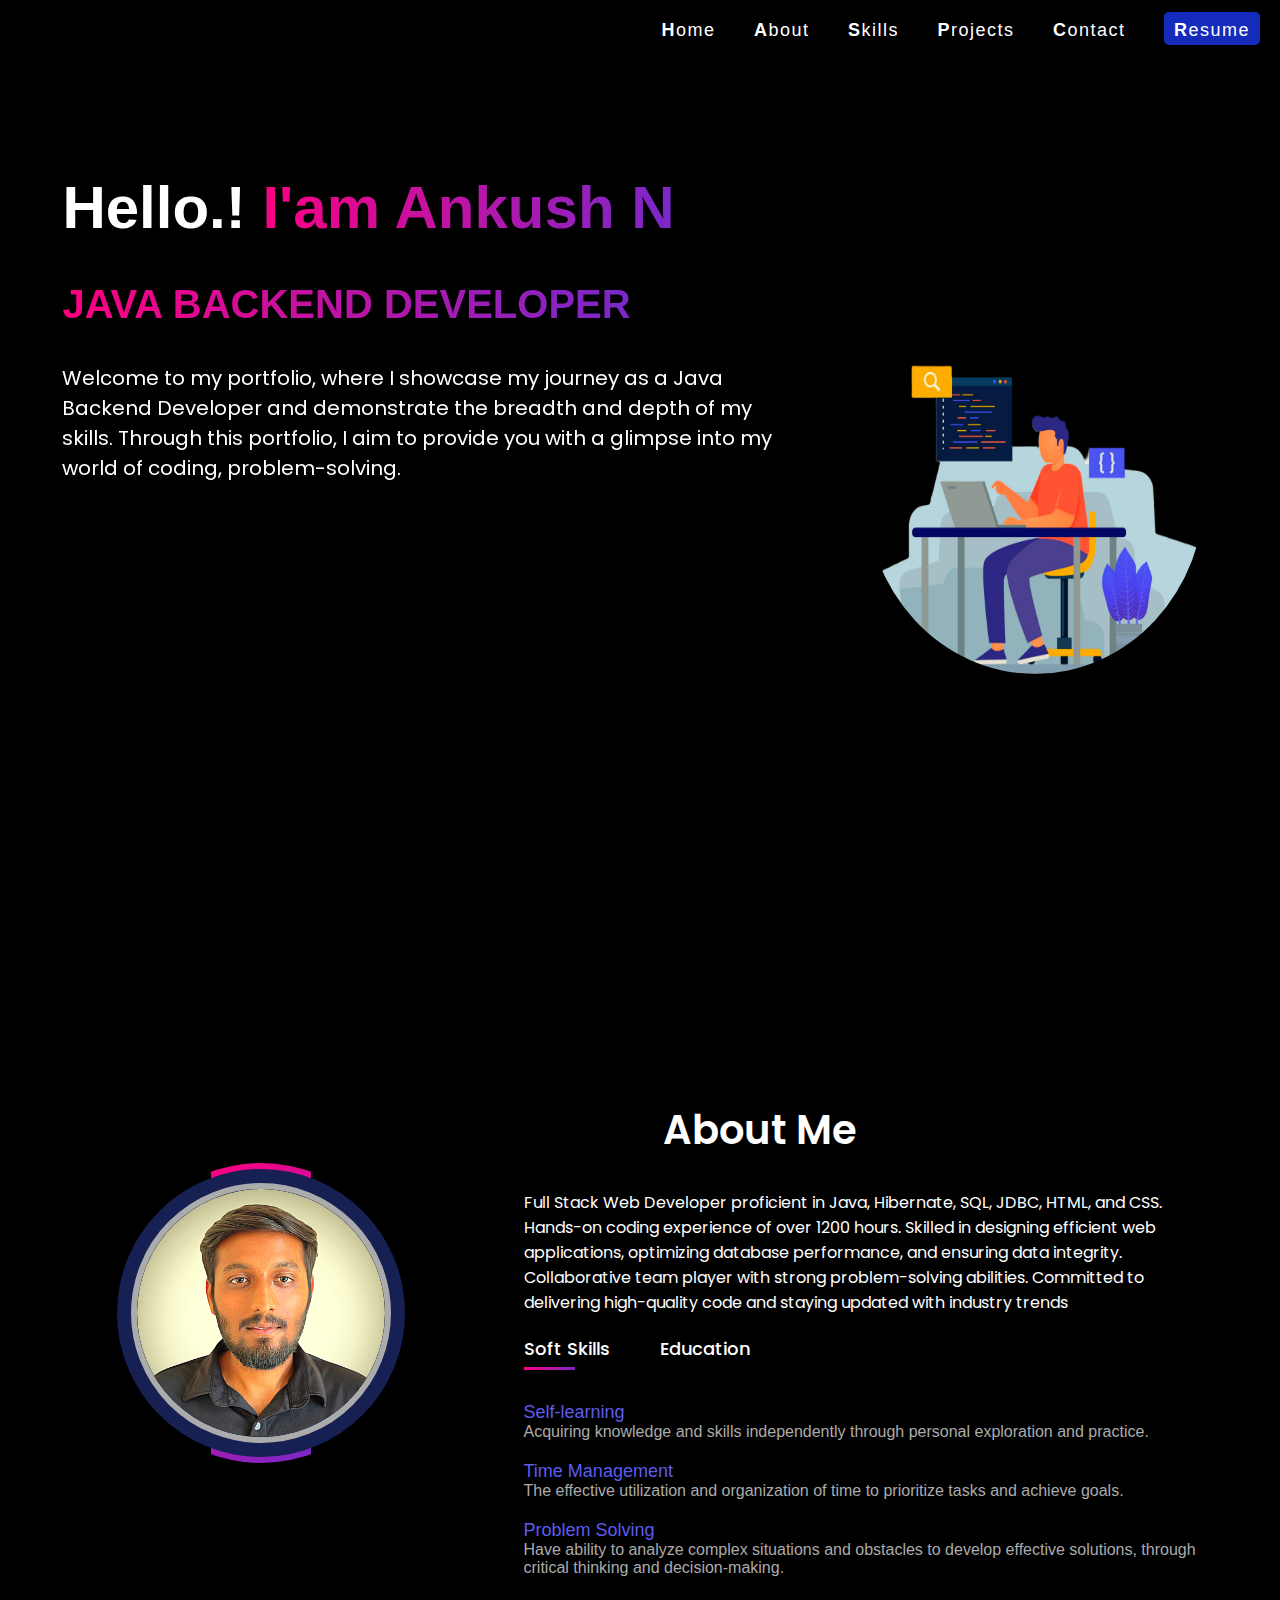
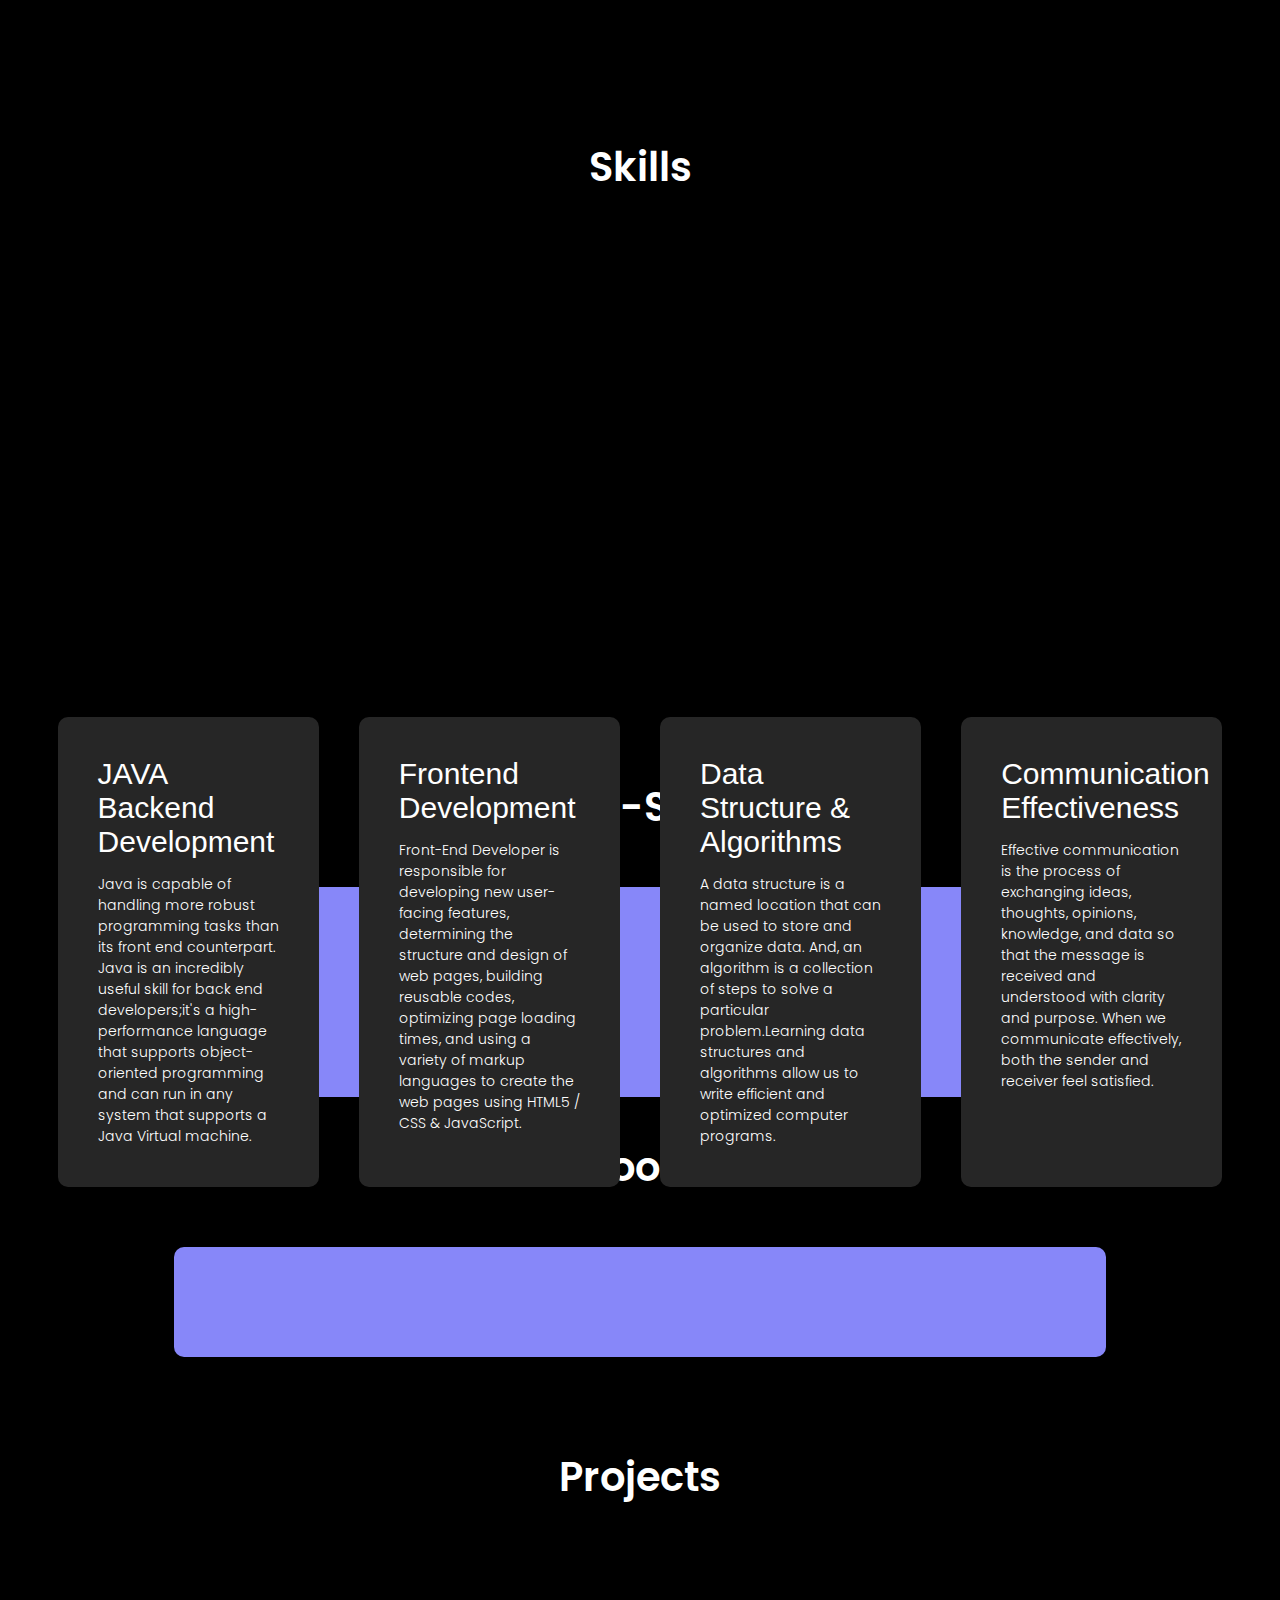
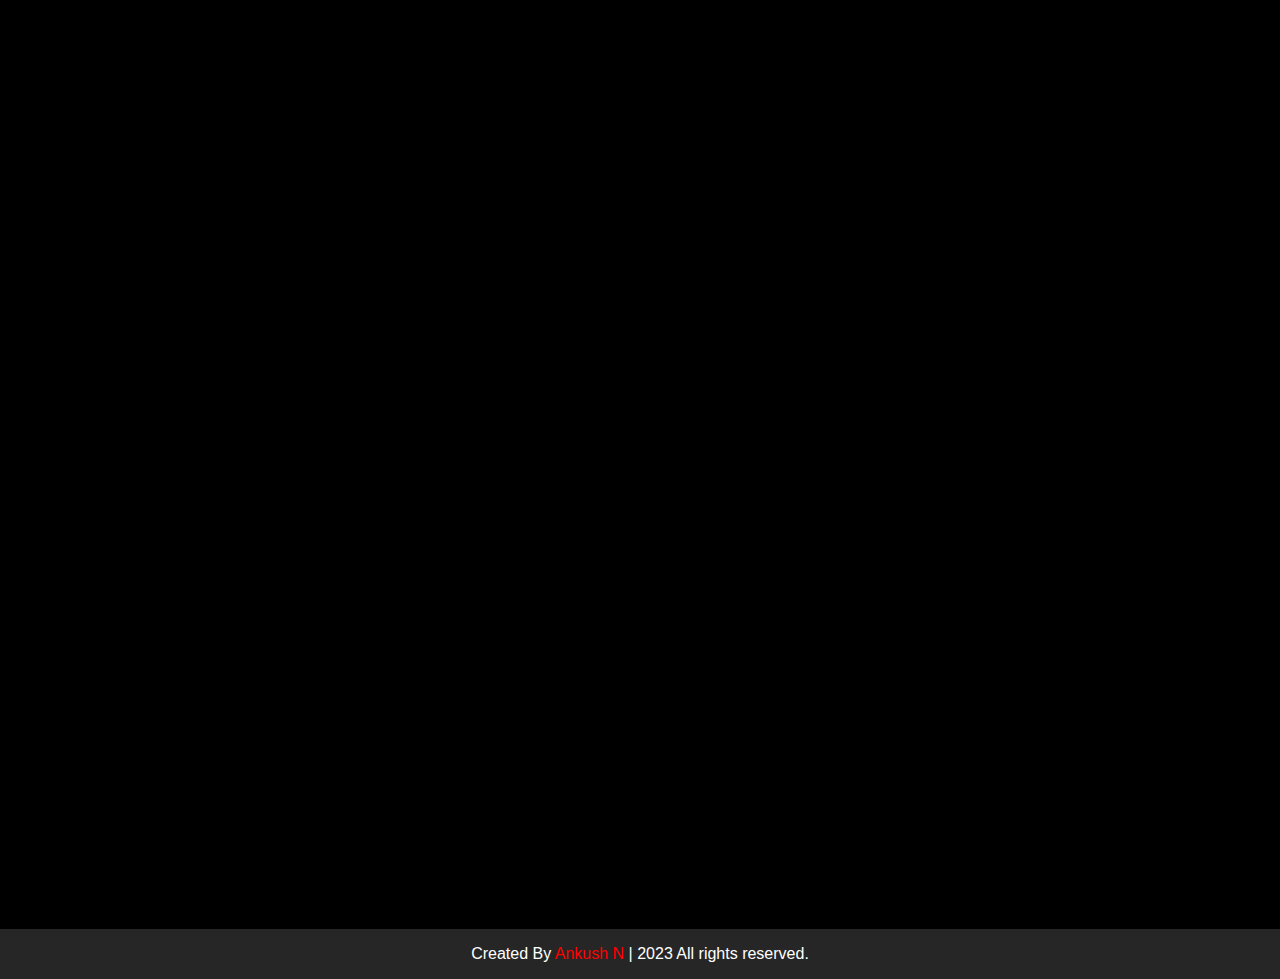
==== commit b27c1465: "removed border" ====
--- a/index.html
+++ b/index.html
@@ -78,13 +78,9 @@
 
     <!-- ------------------------------ Home Section ------------------------ -->
 
-    <div id="home" style="border: 1px solid red">
+    <div id="home">
       <!-- user-detail-name -->
-      <div
-        id="user-detail-intro1"
-        data-aos="fade-in"
-        style="border: 1px solid red"
-      >
+      <div id="user-detail-intro1" data-aos="fade-in">
         <h1>
           <span id="hr">Hello.!</span
           ><span id="user-detail-name"> I'am Ankush N</span> <br />
@@ -97,7 +93,7 @@
           coding, problem-solving.
         </p>
       </div>
-      <div id="intro-image" style="border: 1px solid red">
+      <div id="intro-image">
         <img class="home-img" src="/images/My project-1.jpg" alt="" />
       </div>
     </div>
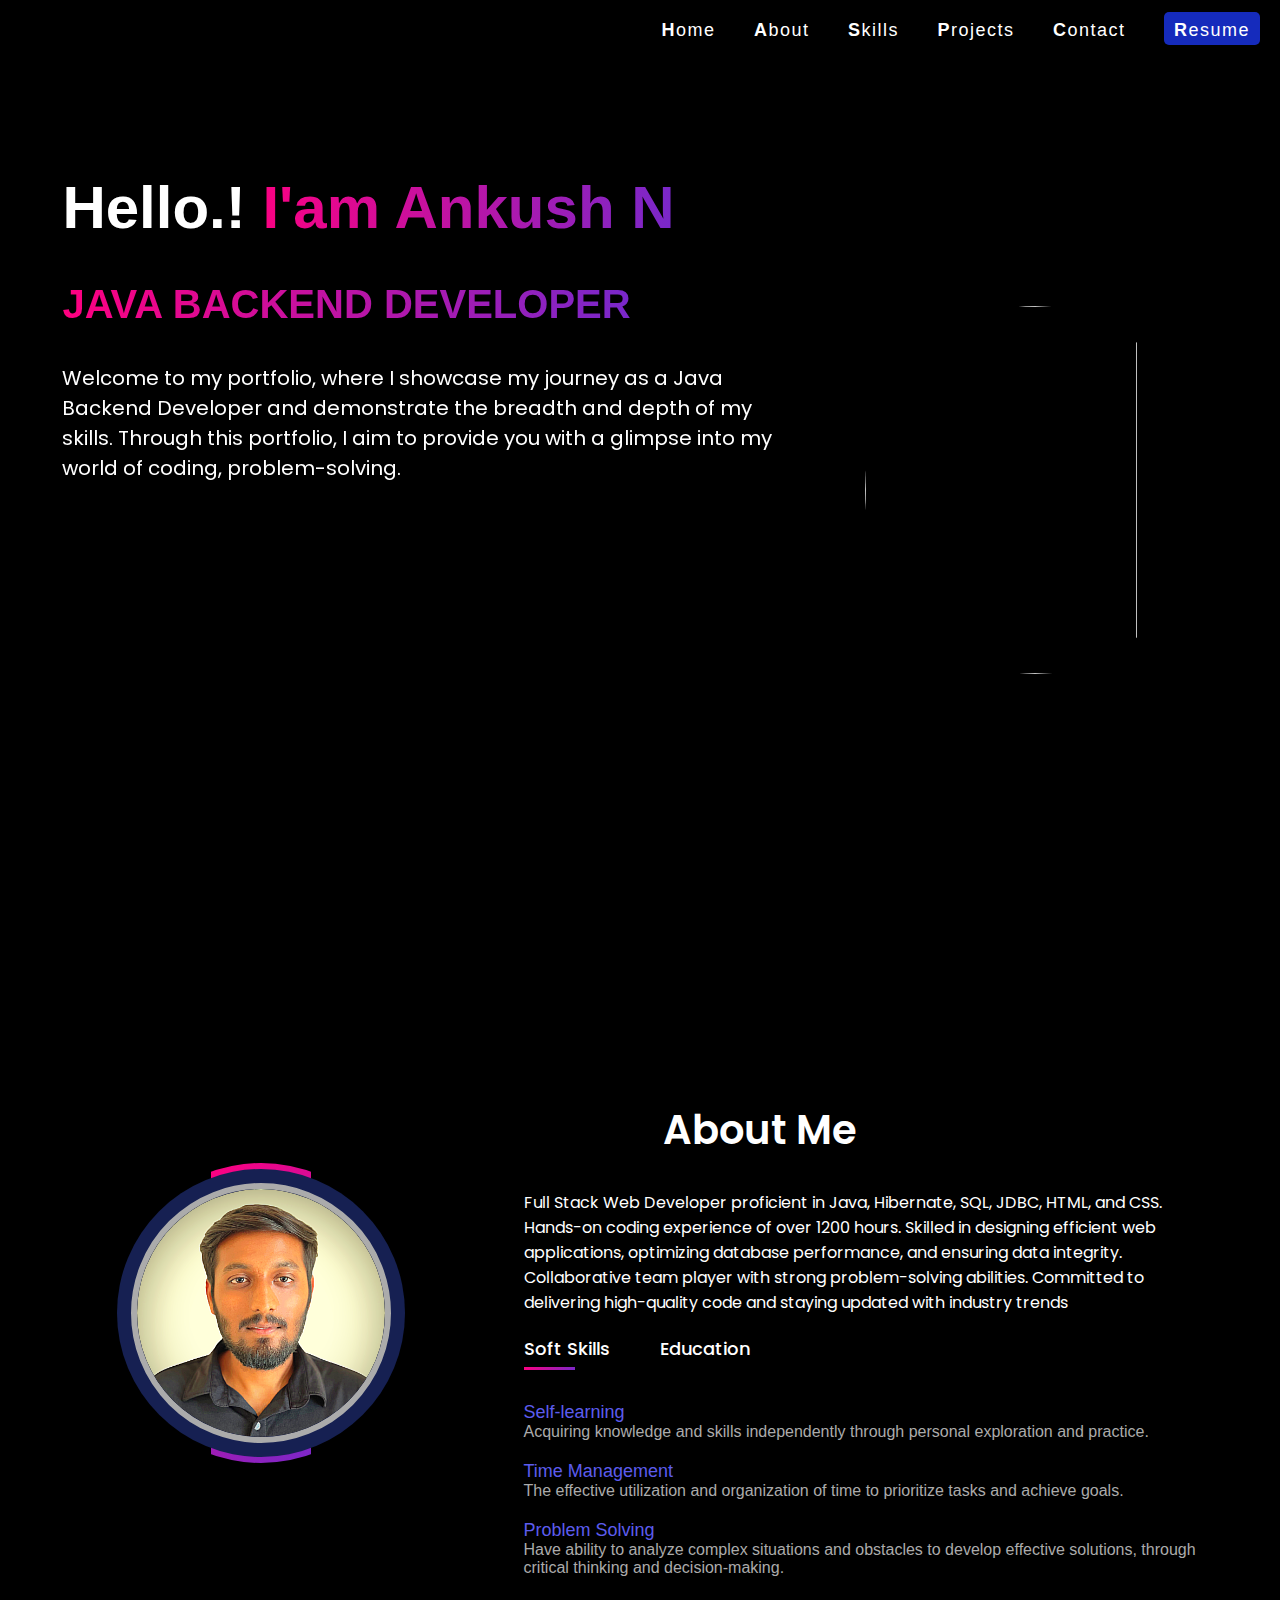
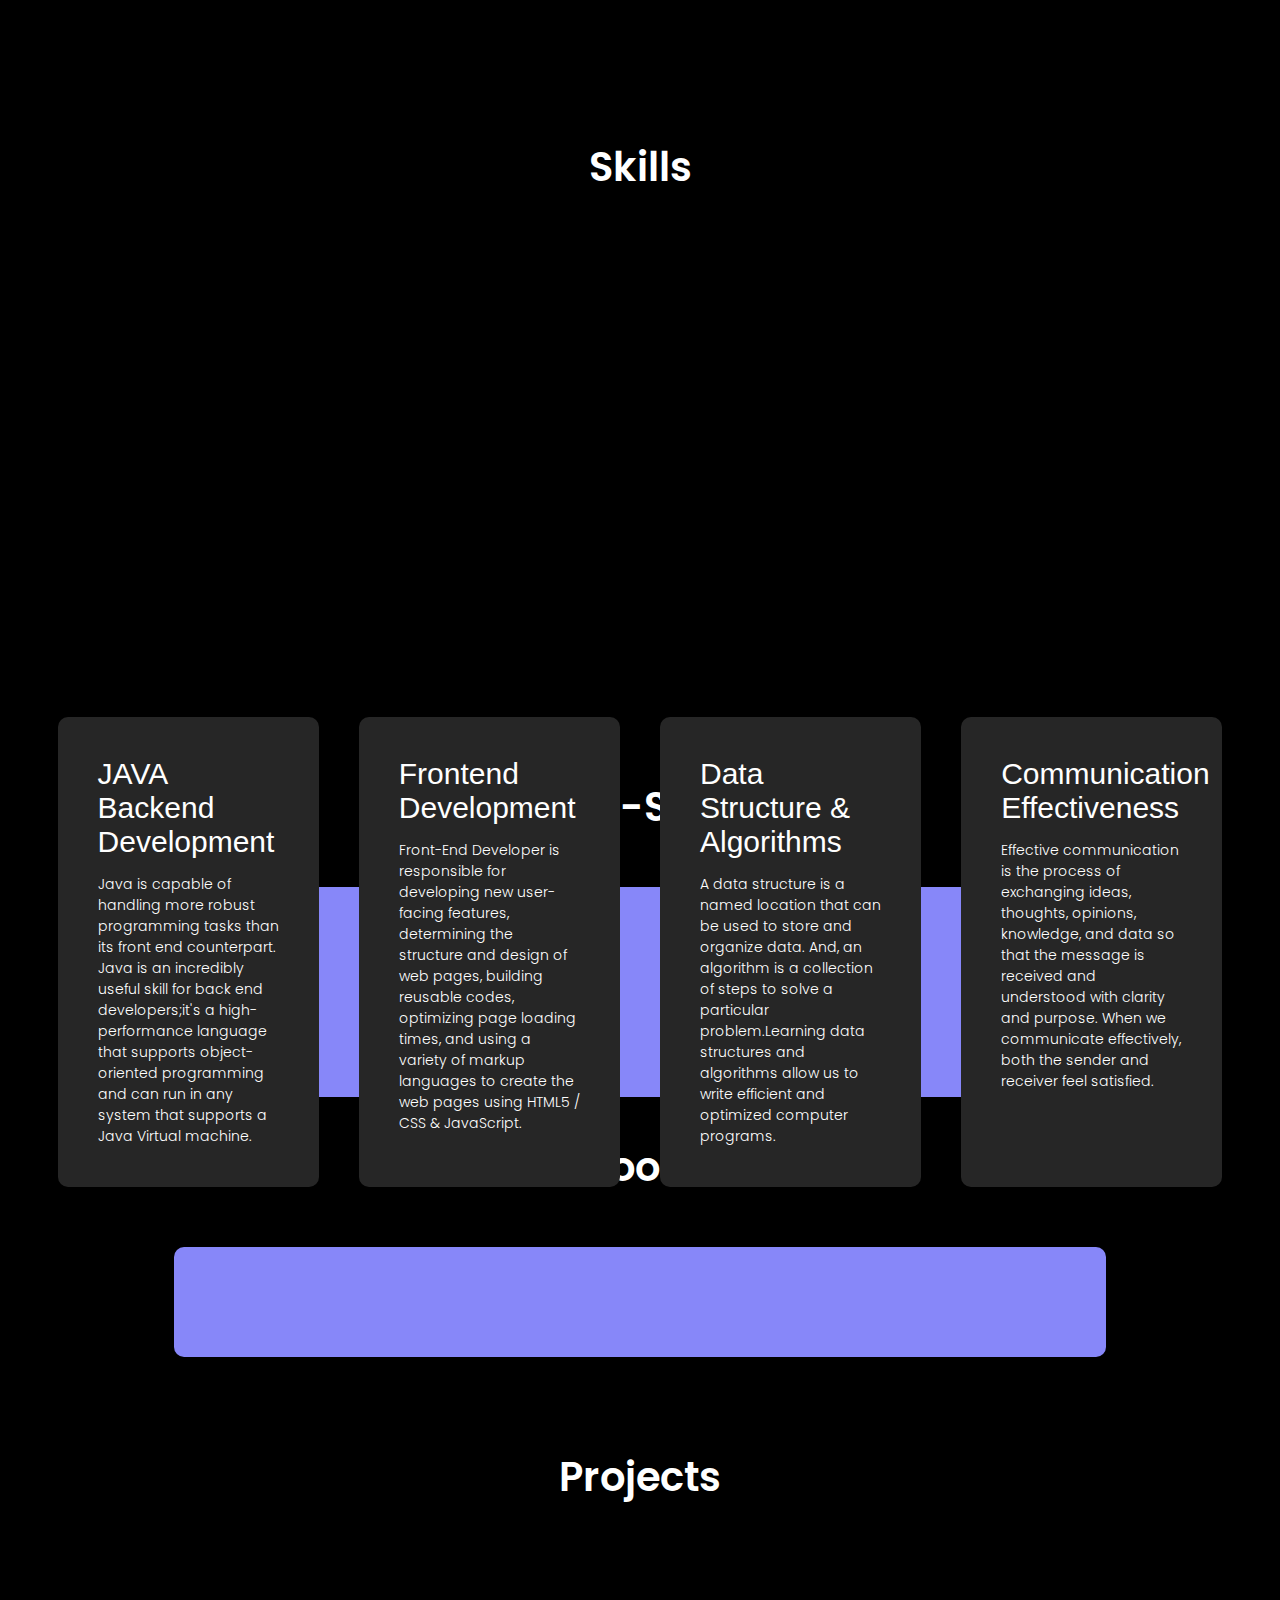
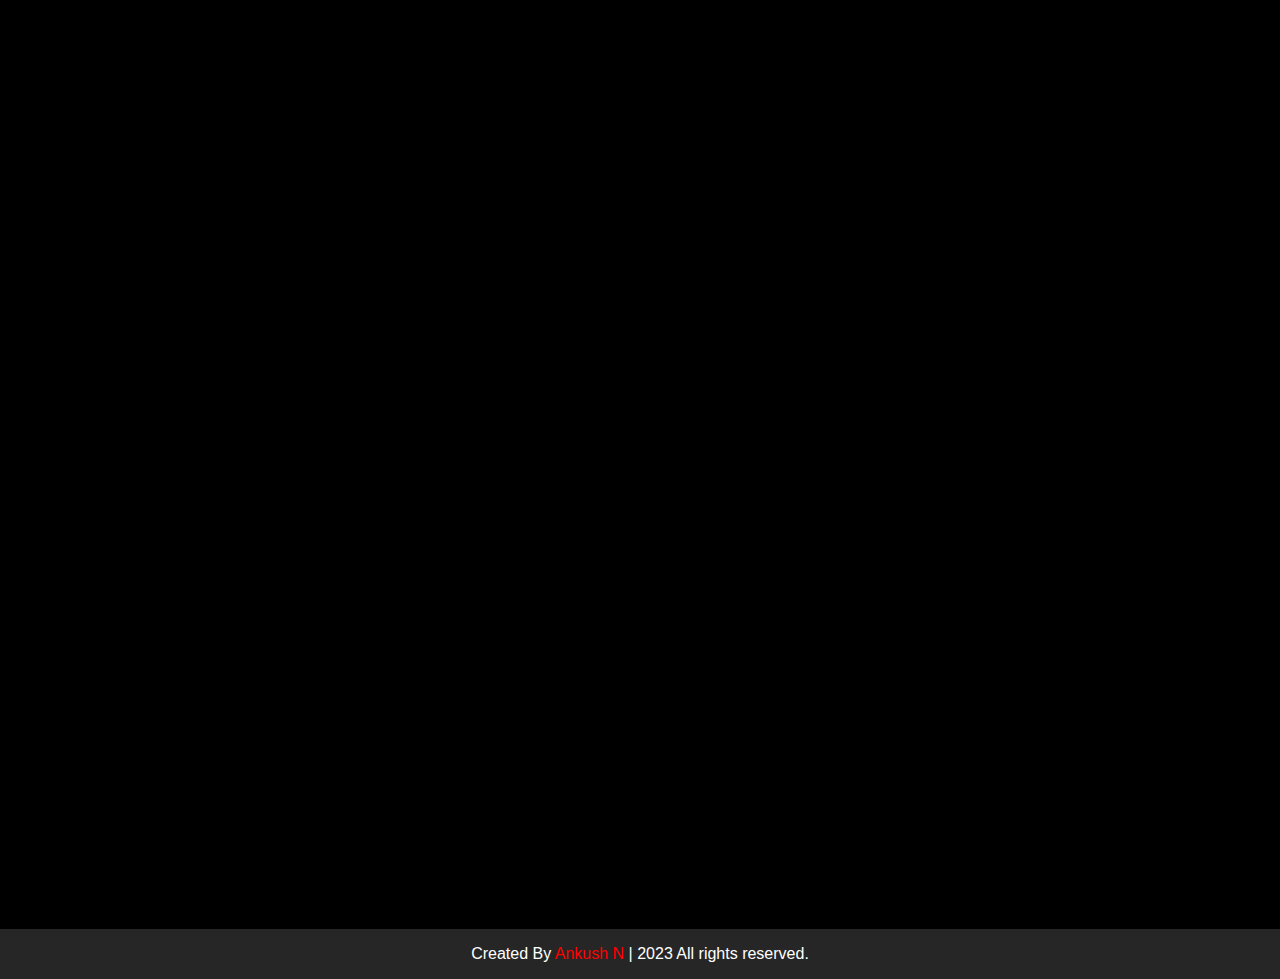
==== commit 0a9a0274: "added animation to the textstack cards" ====
--- a/index.html
+++ b/index.html
@@ -94,7 +94,11 @@
         </p>
       </div>
       <div id="intro-image">
-        <img class="home-img" src="/images/My project-1.jpg" alt="" />
+        <img
+          class="home-img"
+          src="https://cdn.discordapp.com/attachments/1128079625818480751/1148887387699675136/output-onlinegiftools_3.gif"
+          alt=""
+        />
       </div>
     </div>
 
@@ -712,7 +716,7 @@
     console.log(sidemenu.style);
 
     function openmenu() {
-      sidemenu.style.right = "0px";
+      sidemenu.style.right = "180px";
     }
 
     function closemenu() {
--- a/index.css
+++ b/index.css
@@ -437,6 +437,17 @@
     display: flex;
     justify-content: space-between;
     background-color: white;
+    animation-name: floating;
+    animation-duration: 3s;
+    animation-iteration-count: infinite;
+    animation-timing-function: ease-in-out;
+}
+
+ 
+@keyframes floating {
+    0% { transform: translate(0,  0px); }
+    50%  { transform: translate(0, 9px); }
+    100%   { transform: translate(0, -0px); }    
 }
 
 .skills-card-img{
@@ -717,7 +728,7 @@
     }
 
     #nav-menu > nav ul li a:hover:after{
-        width: 70%;
+        width: 0%;
     }
 
     #nav-menu > nav ul li::first-letter{
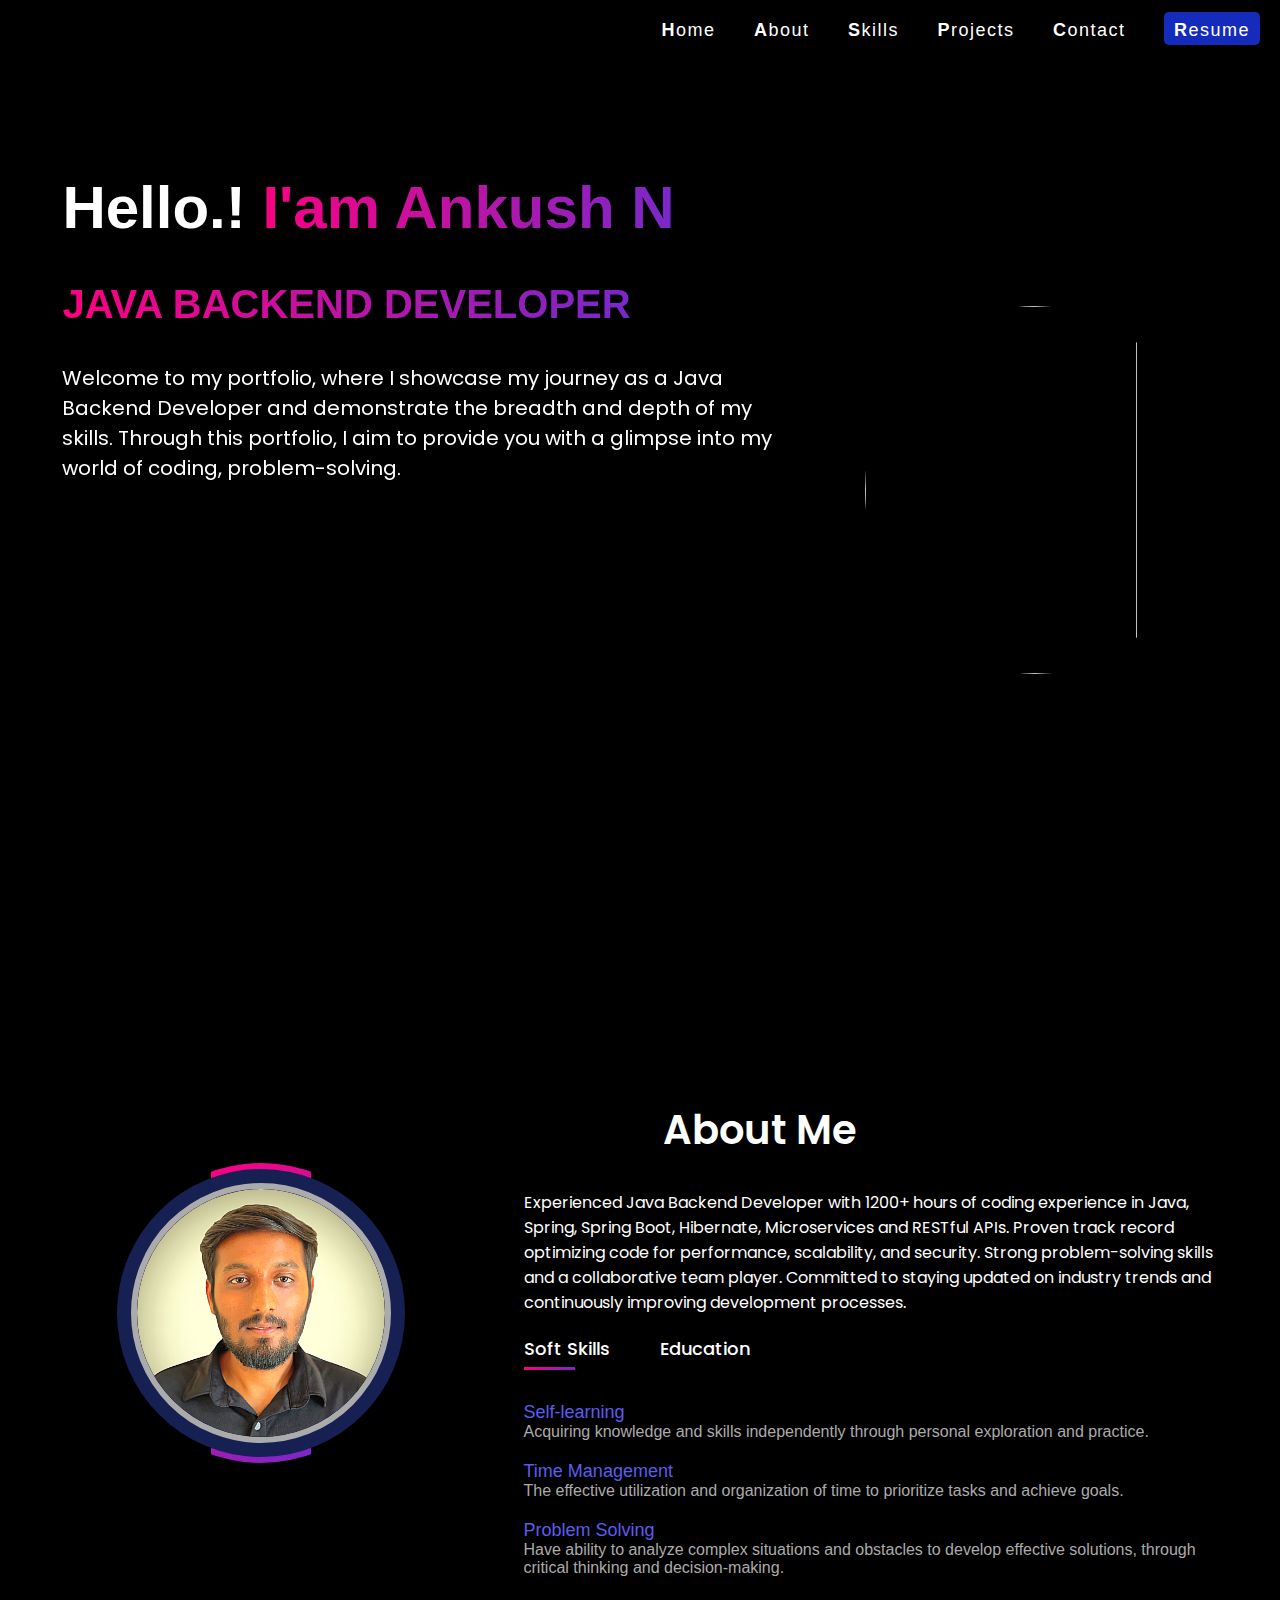
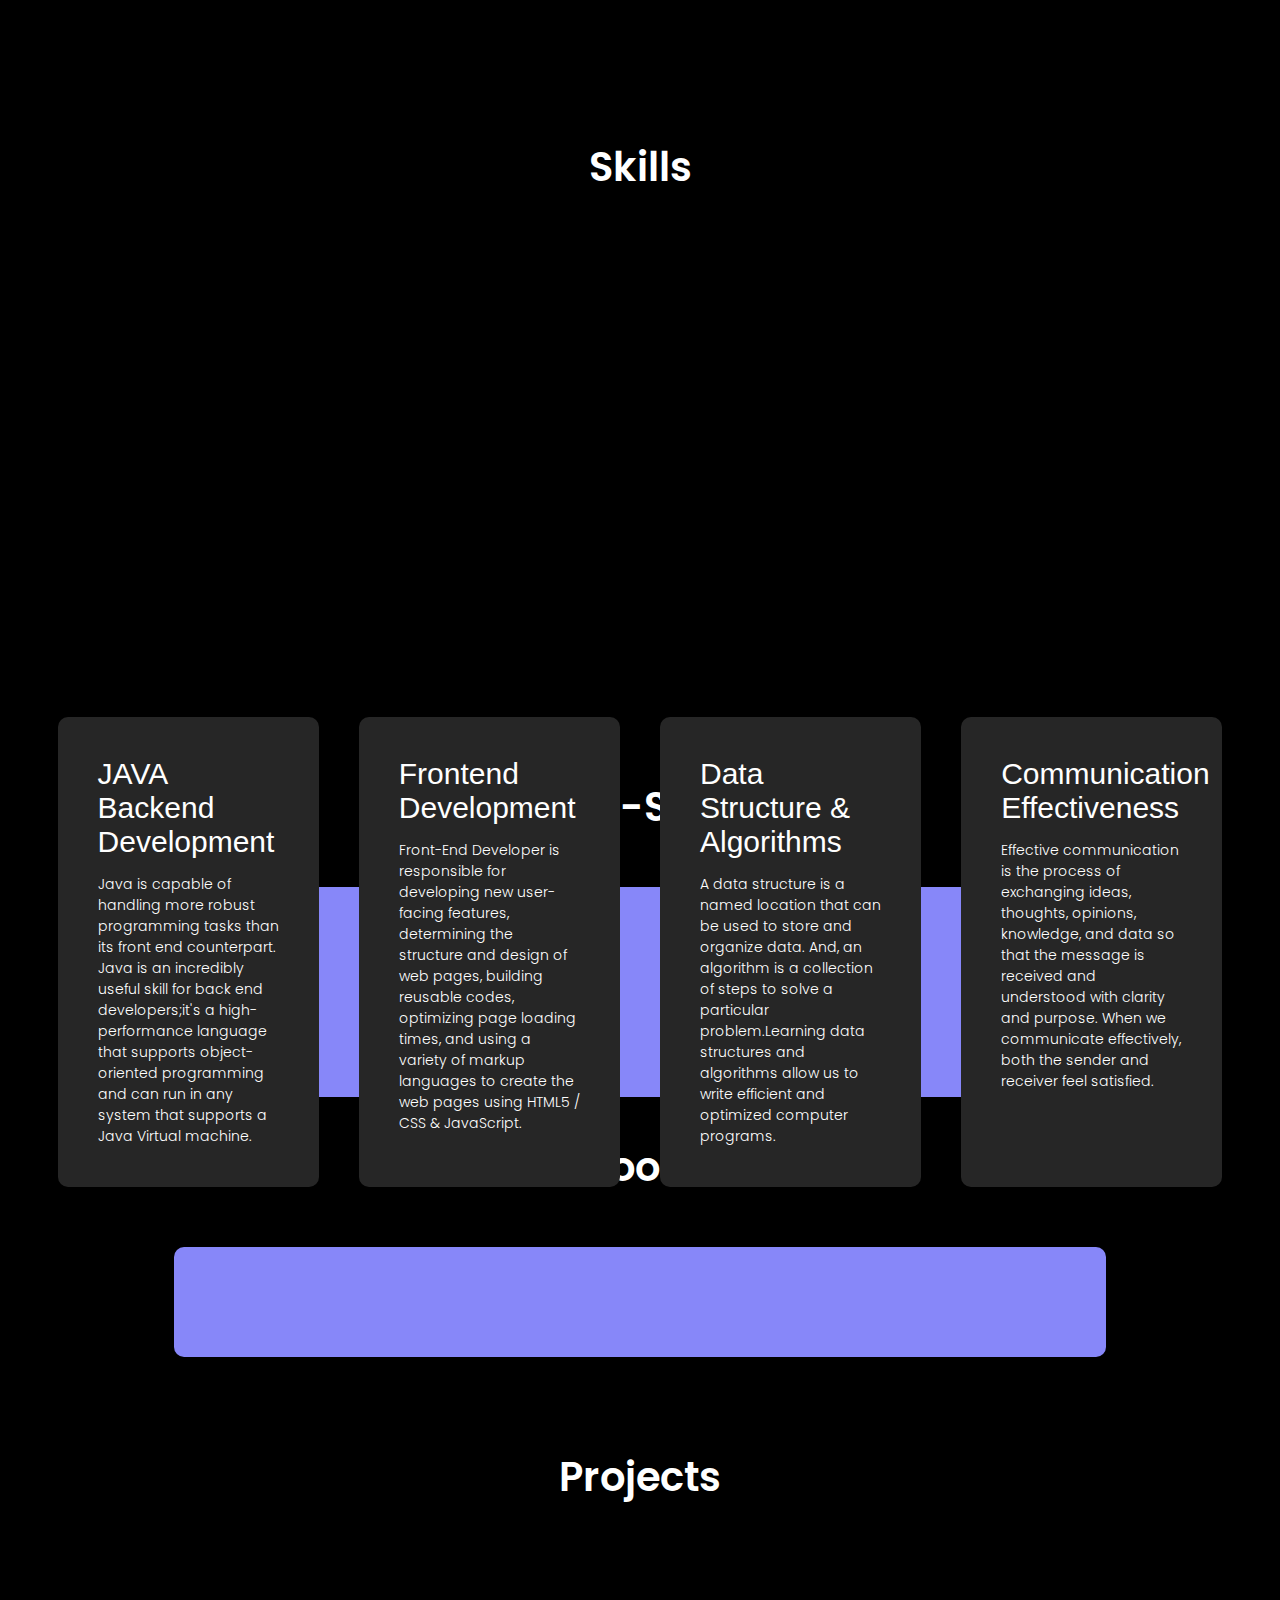
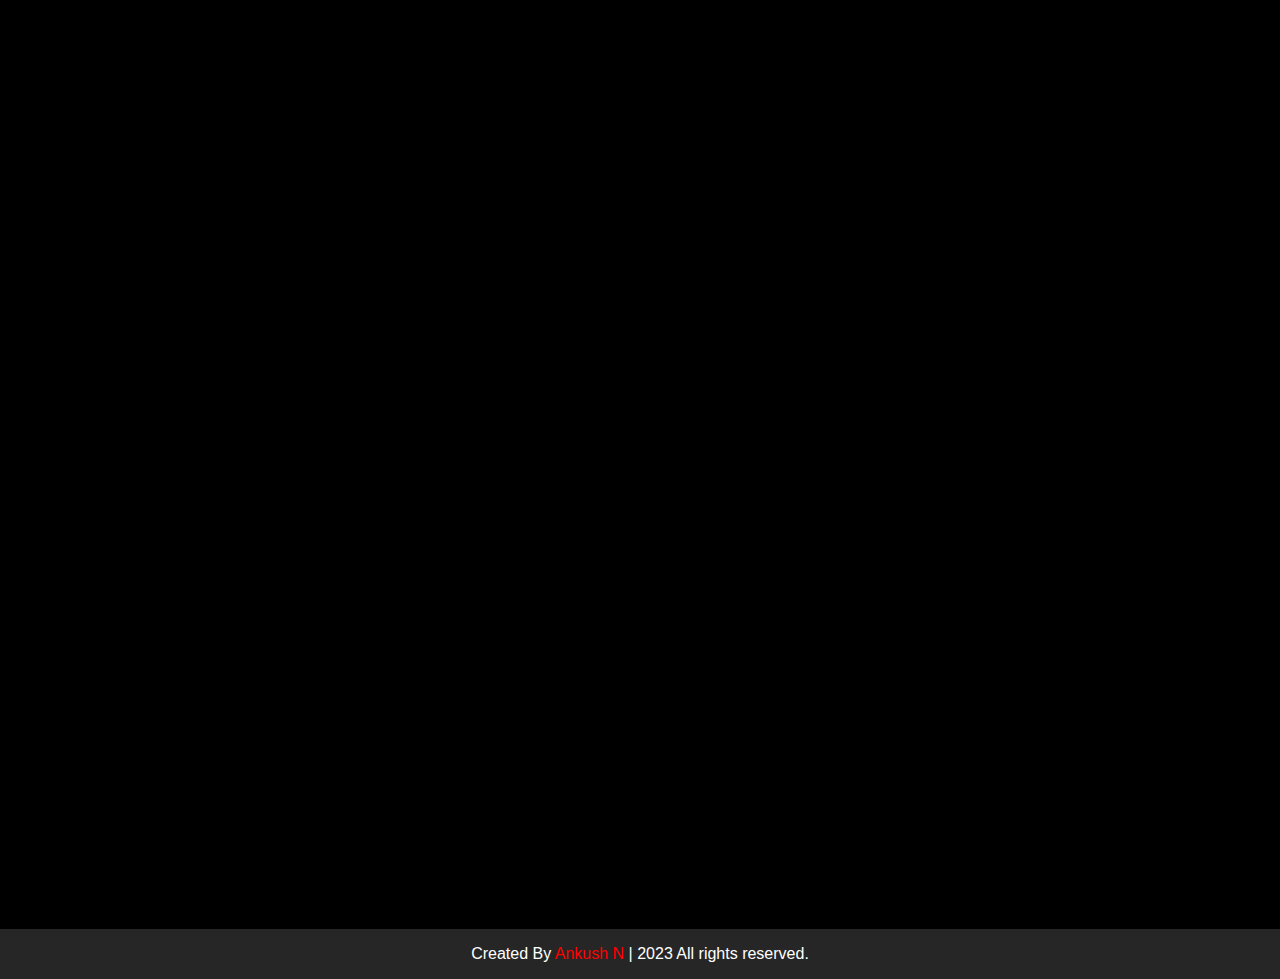
==== commit 36fd877d: "updated with the about description" ====
--- a/index.html
+++ b/index.html
@@ -135,13 +135,13 @@
           <div class="about-col-2">
             <h1 id="user-detail-intro1" class="sub-title">About Me</h1>
             <p id="user-detail-intro">
-              Full Stack Web Developer proficient in Java, Hibernate, SQL, JDBC,
-              HTML, and CSS. Hands-on coding experience of over 1200 hours.
-              Skilled in designing efficient web applications, optimizing
-              database performance, and ensuring data integrity. Collaborative
-              team player with strong problem-solving abilities. Committed to
-              delivering high-quality code and staying updated with industry
-              trends
+              Experienced Java Backend Developer with 1200+ hours of coding
+              experience in Java, Spring, Spring Boot, Hibernate, Microservices
+              and RESTful APIs. Proven track record optimizing code for
+              performance, scalability, and security. Strong problem-solving
+              skills and a collaborative team player. Committed to staying
+              updated on industry trends and continuously improving development
+              processes.
             </p>
             <div class="tab-titles">
               <p class="tab-links active-link" onclick="opentab('skills1')">
--- a/index.css
+++ b/index.css
@@ -427,6 +427,7 @@
     margin-top: 50px;
     animation: liveColor 5s infinite;
 }
+
 .skills-card{
     width: 80%;
     padding: 10px;
